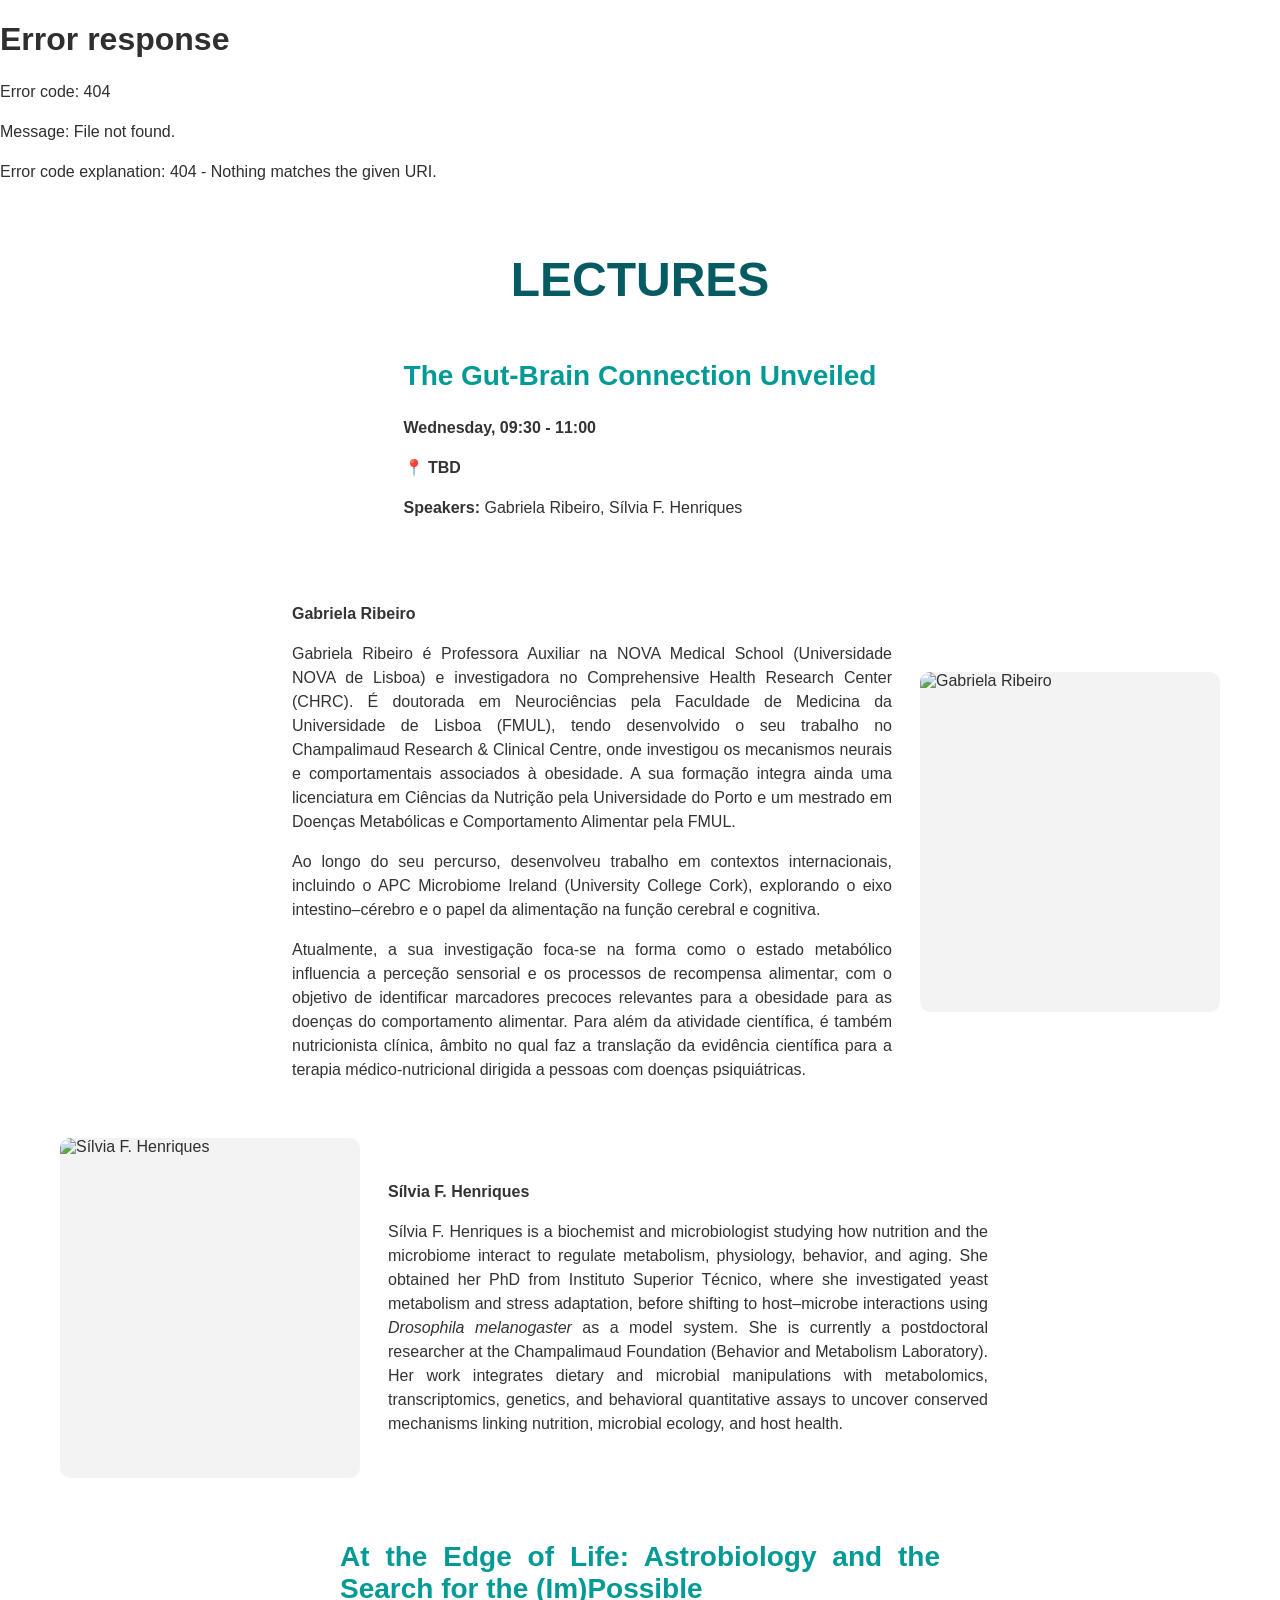
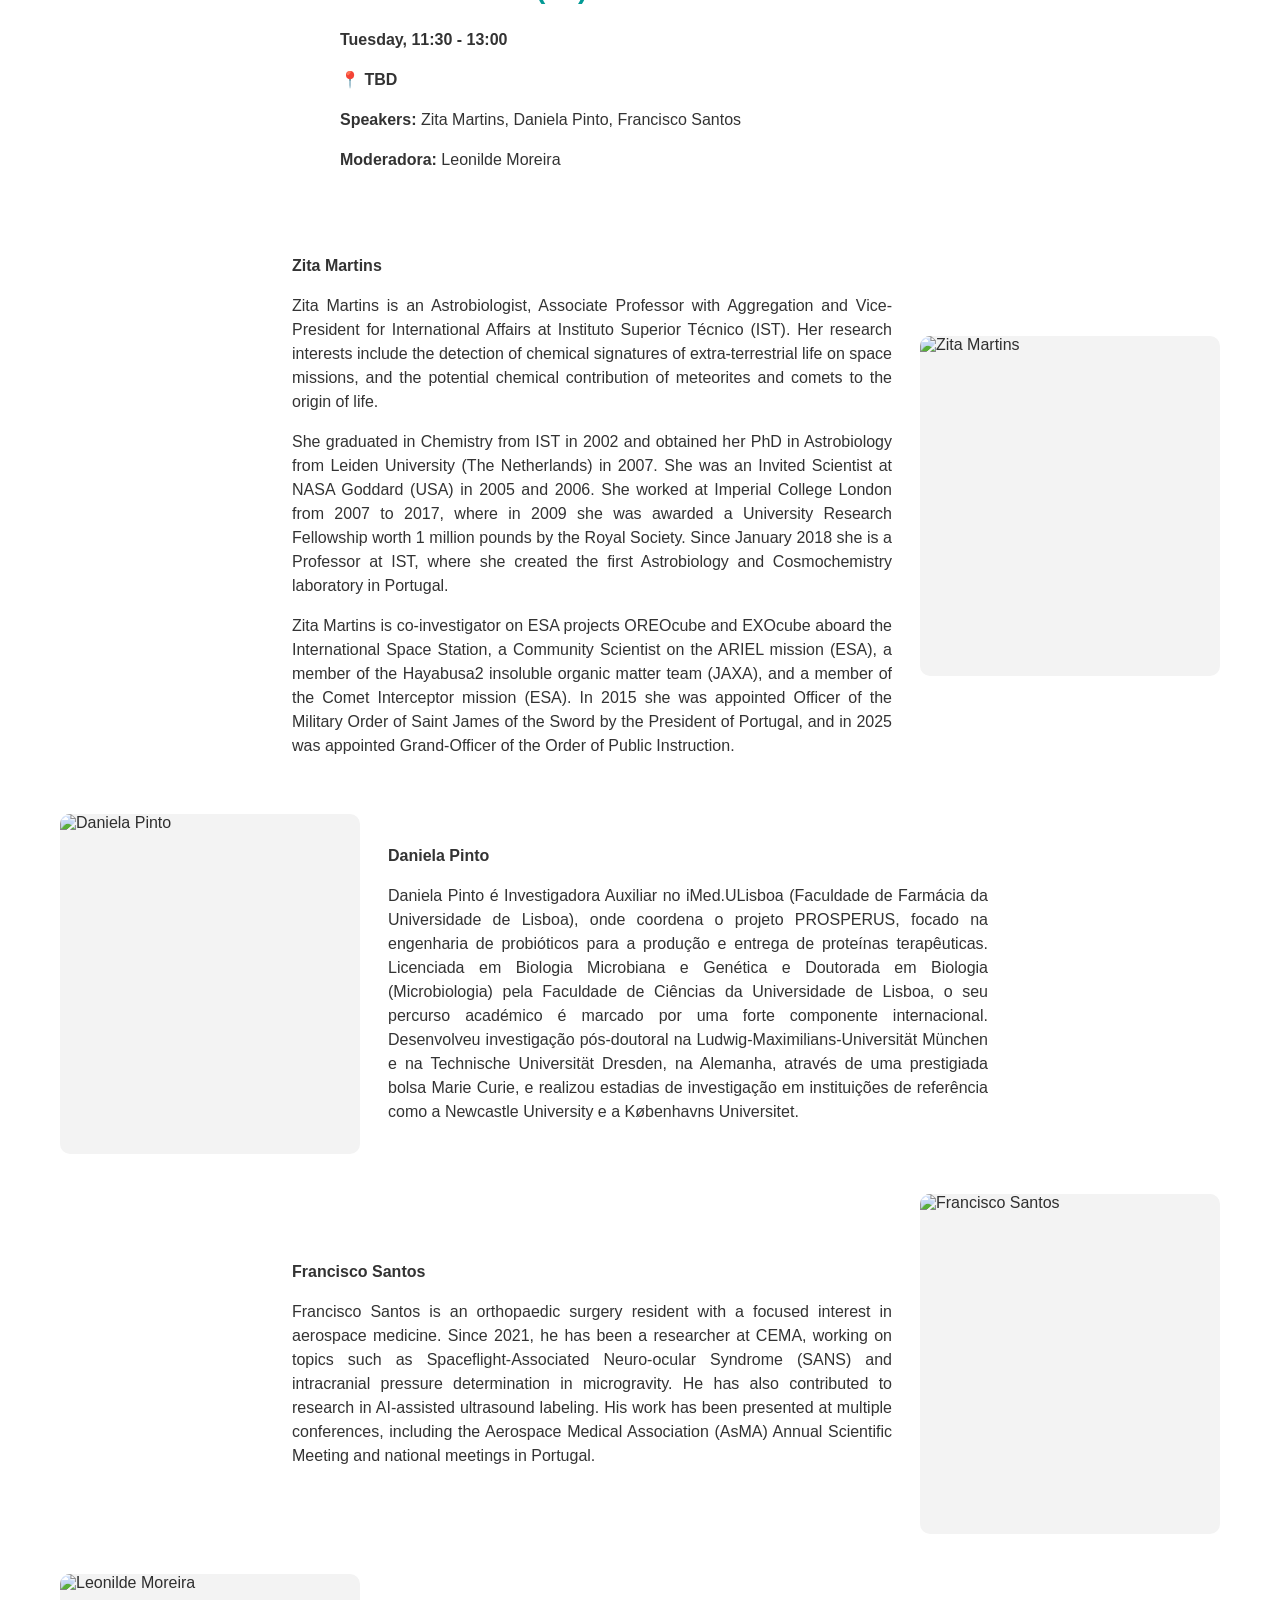
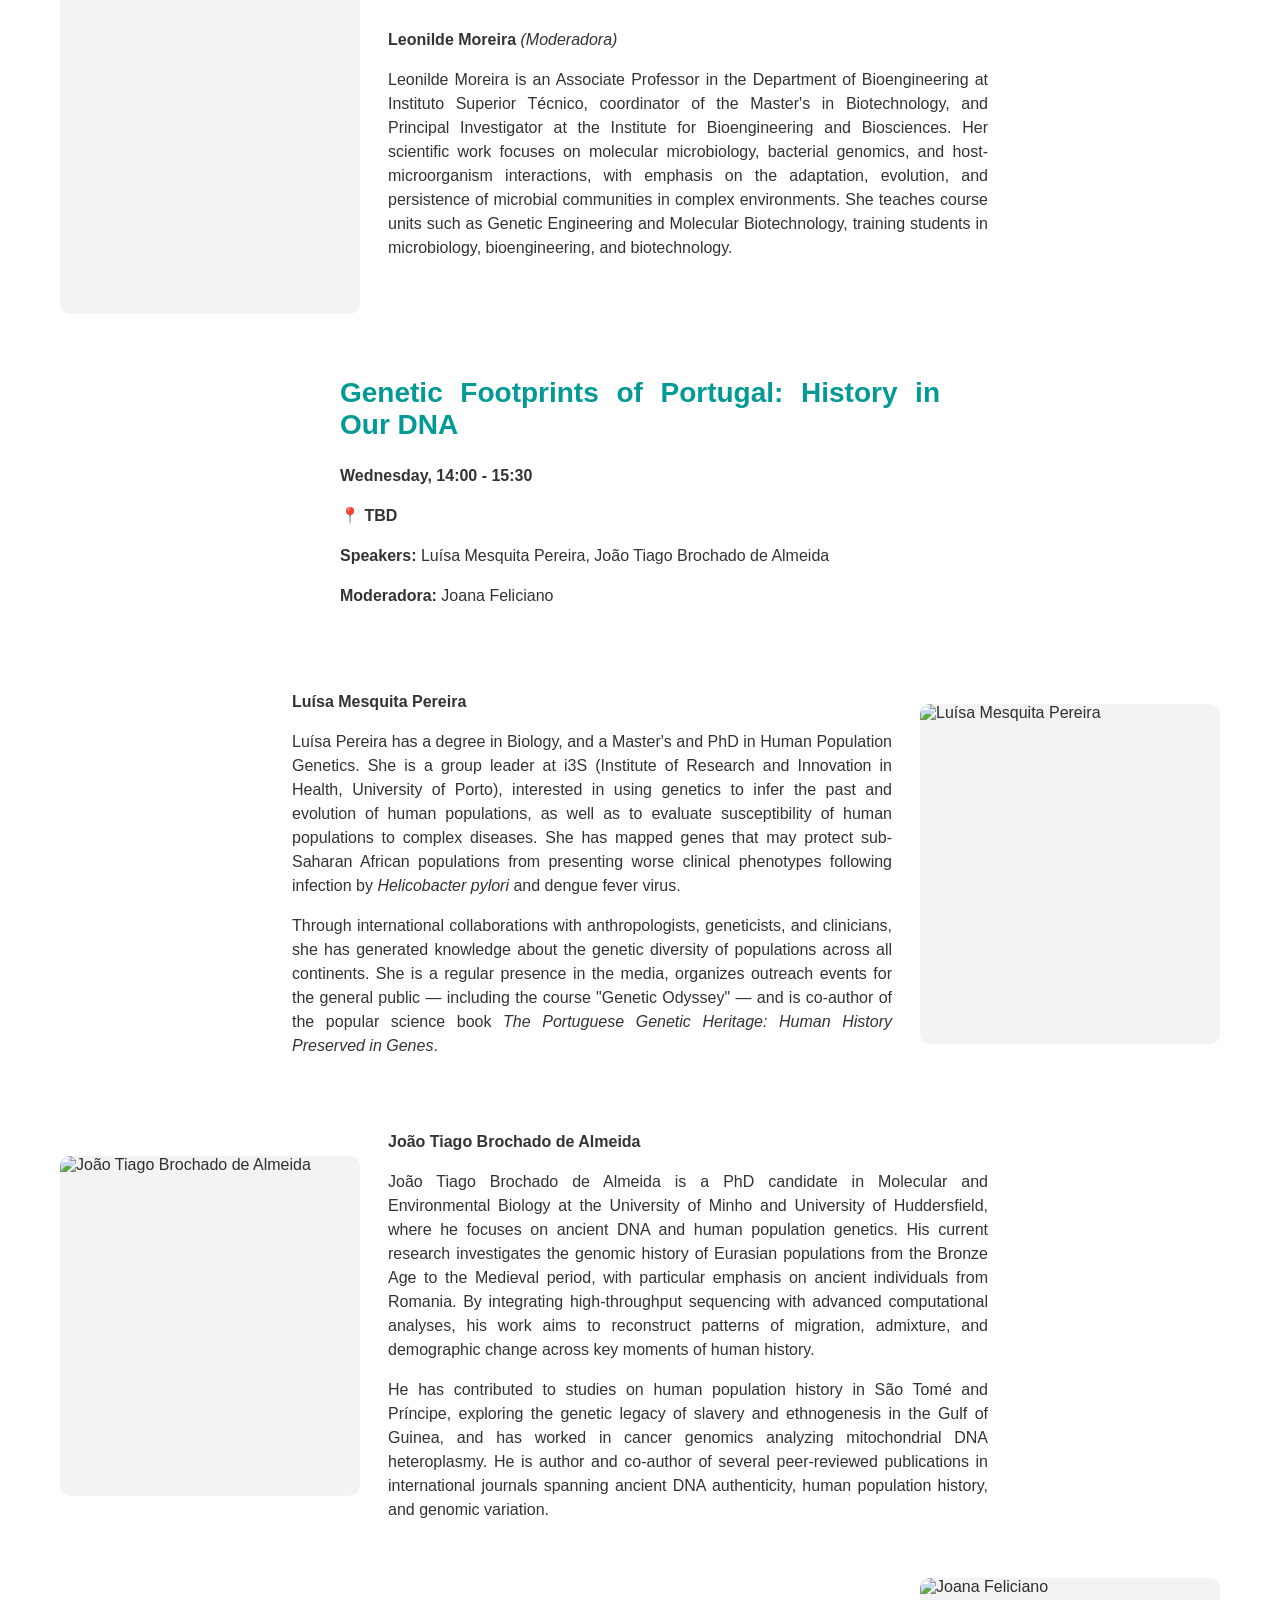
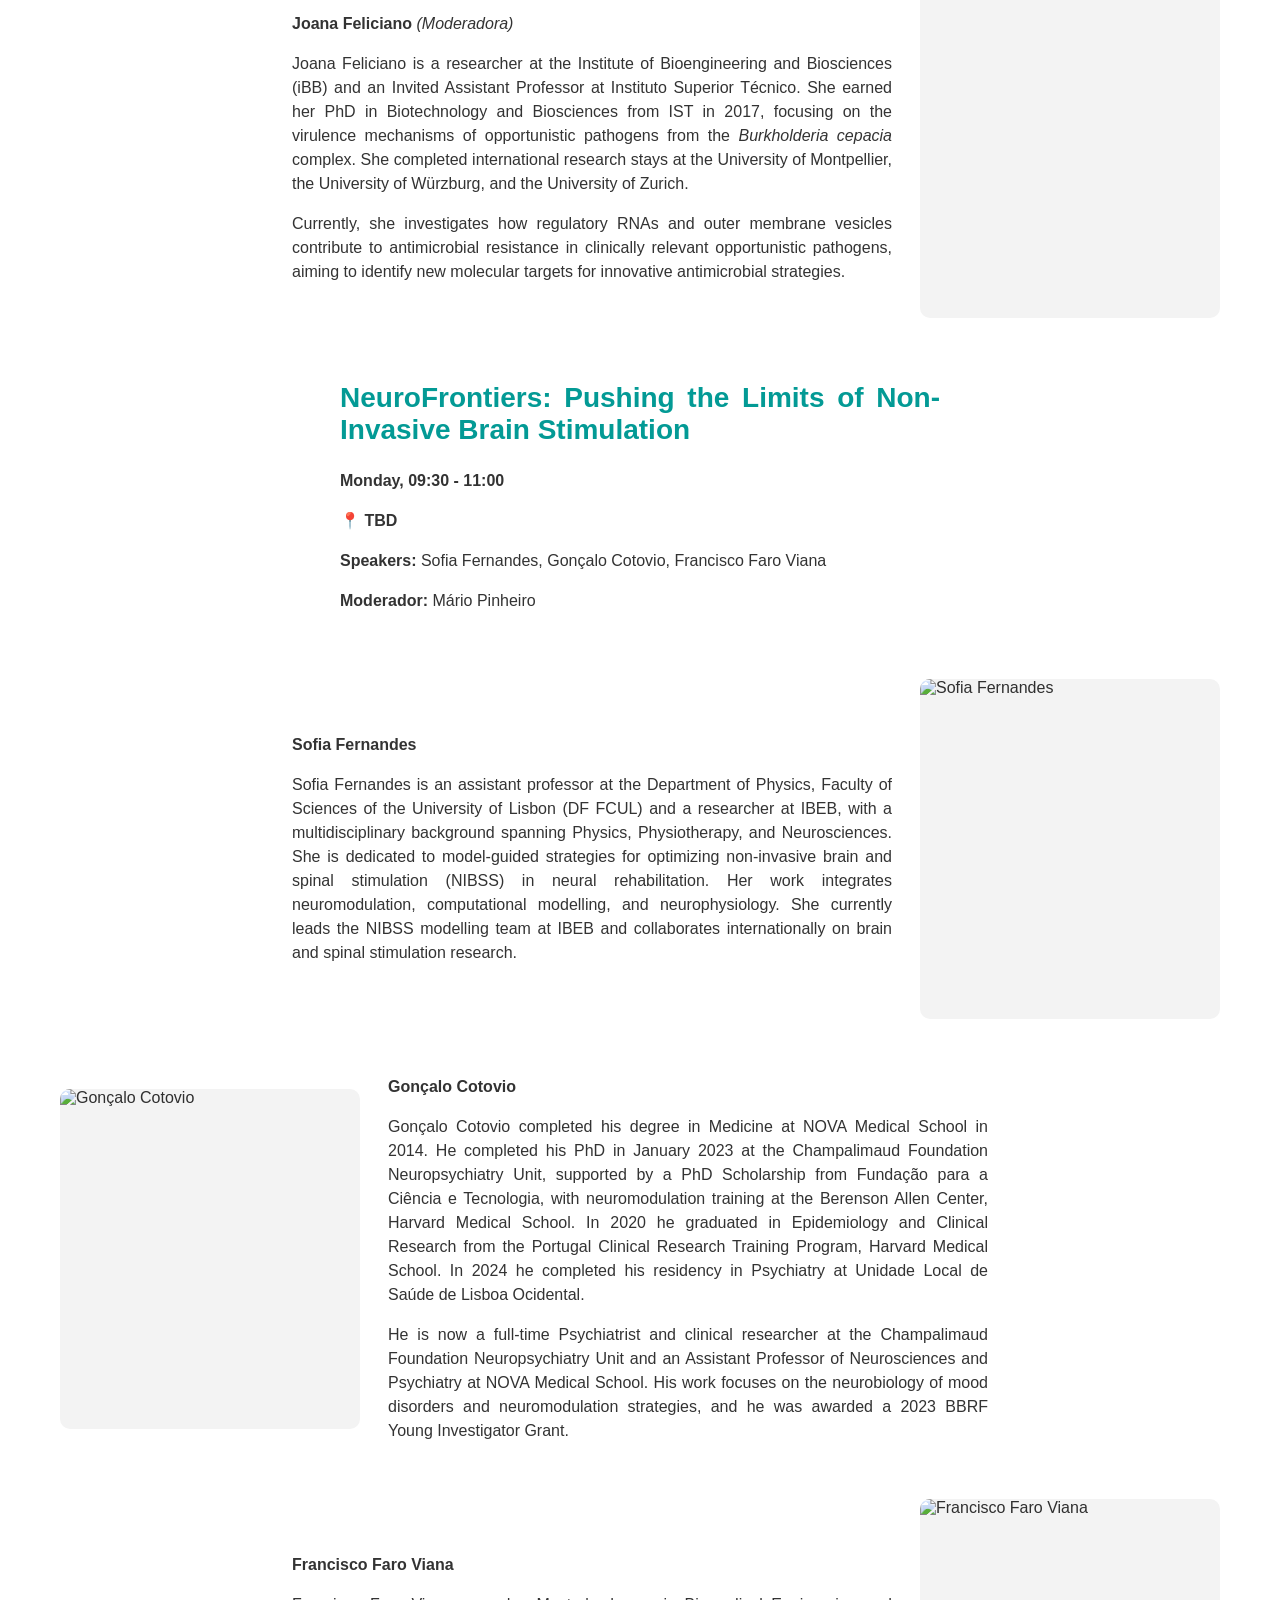
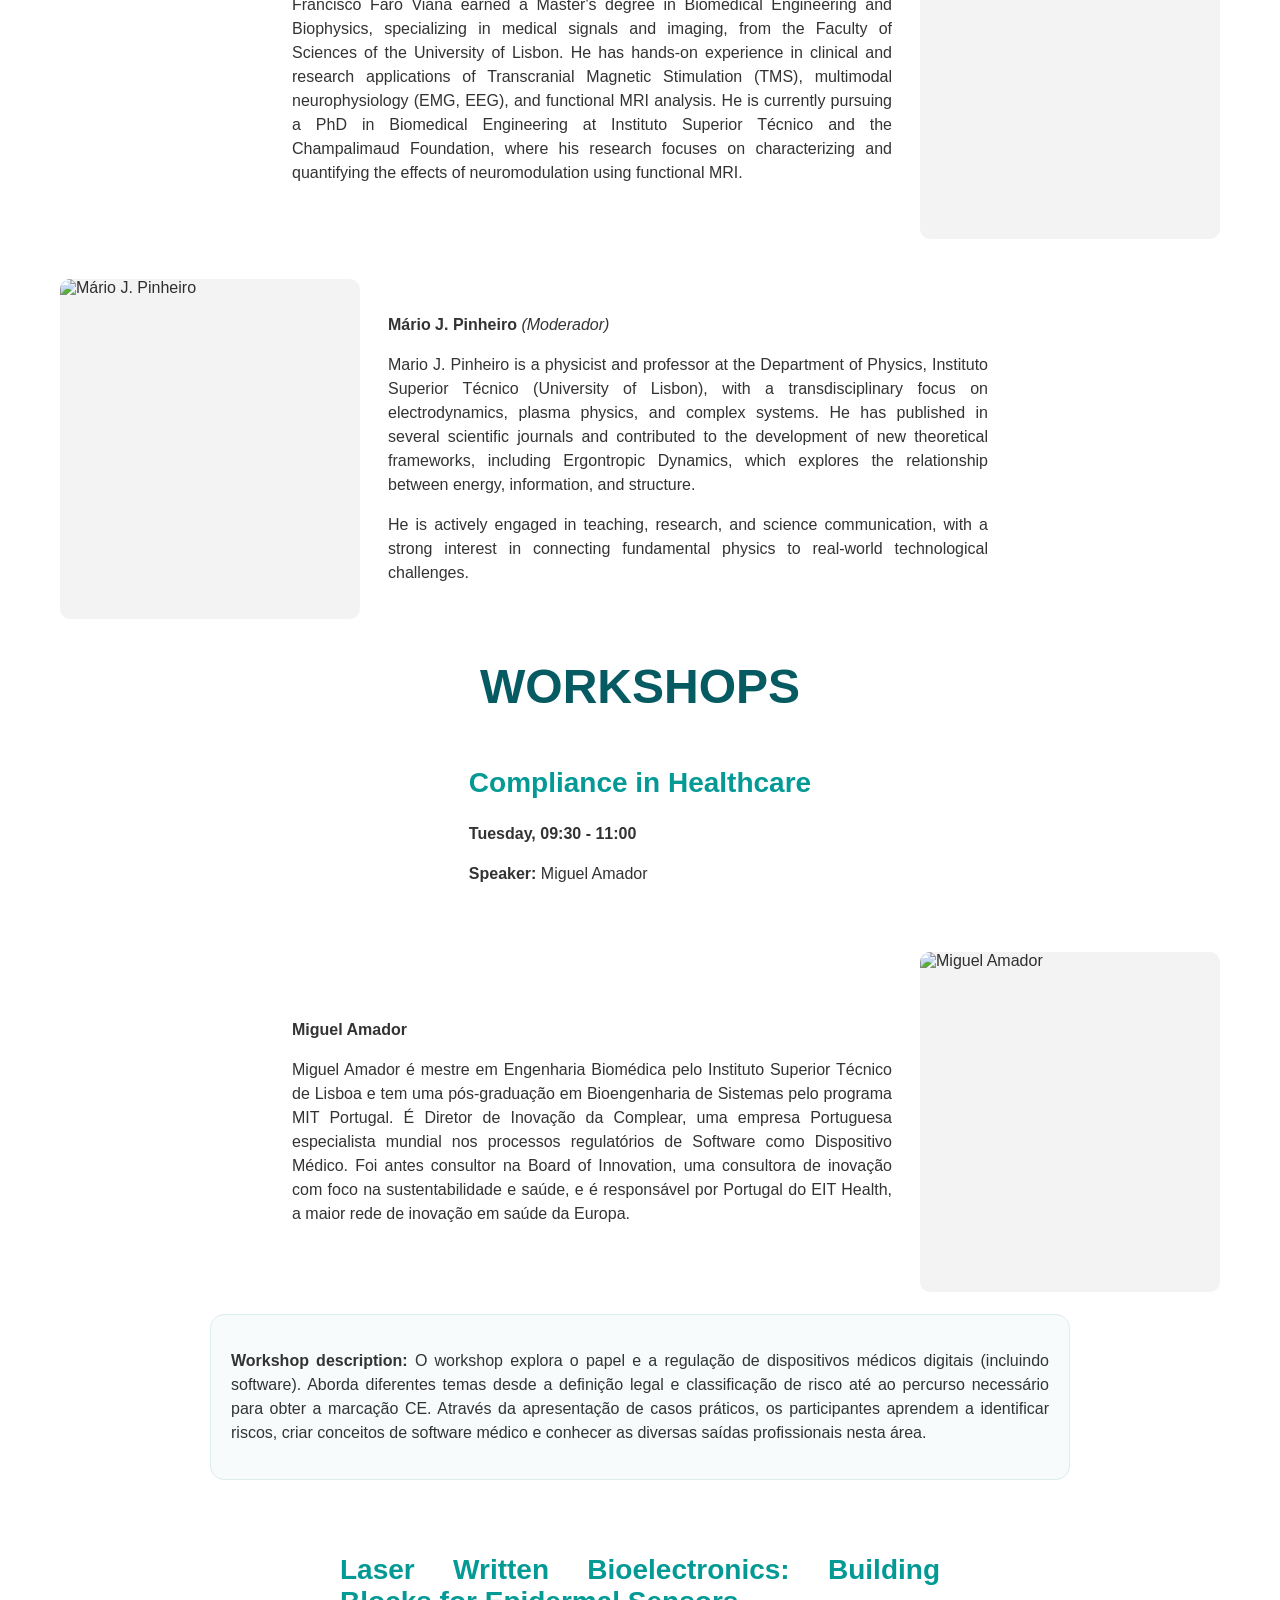
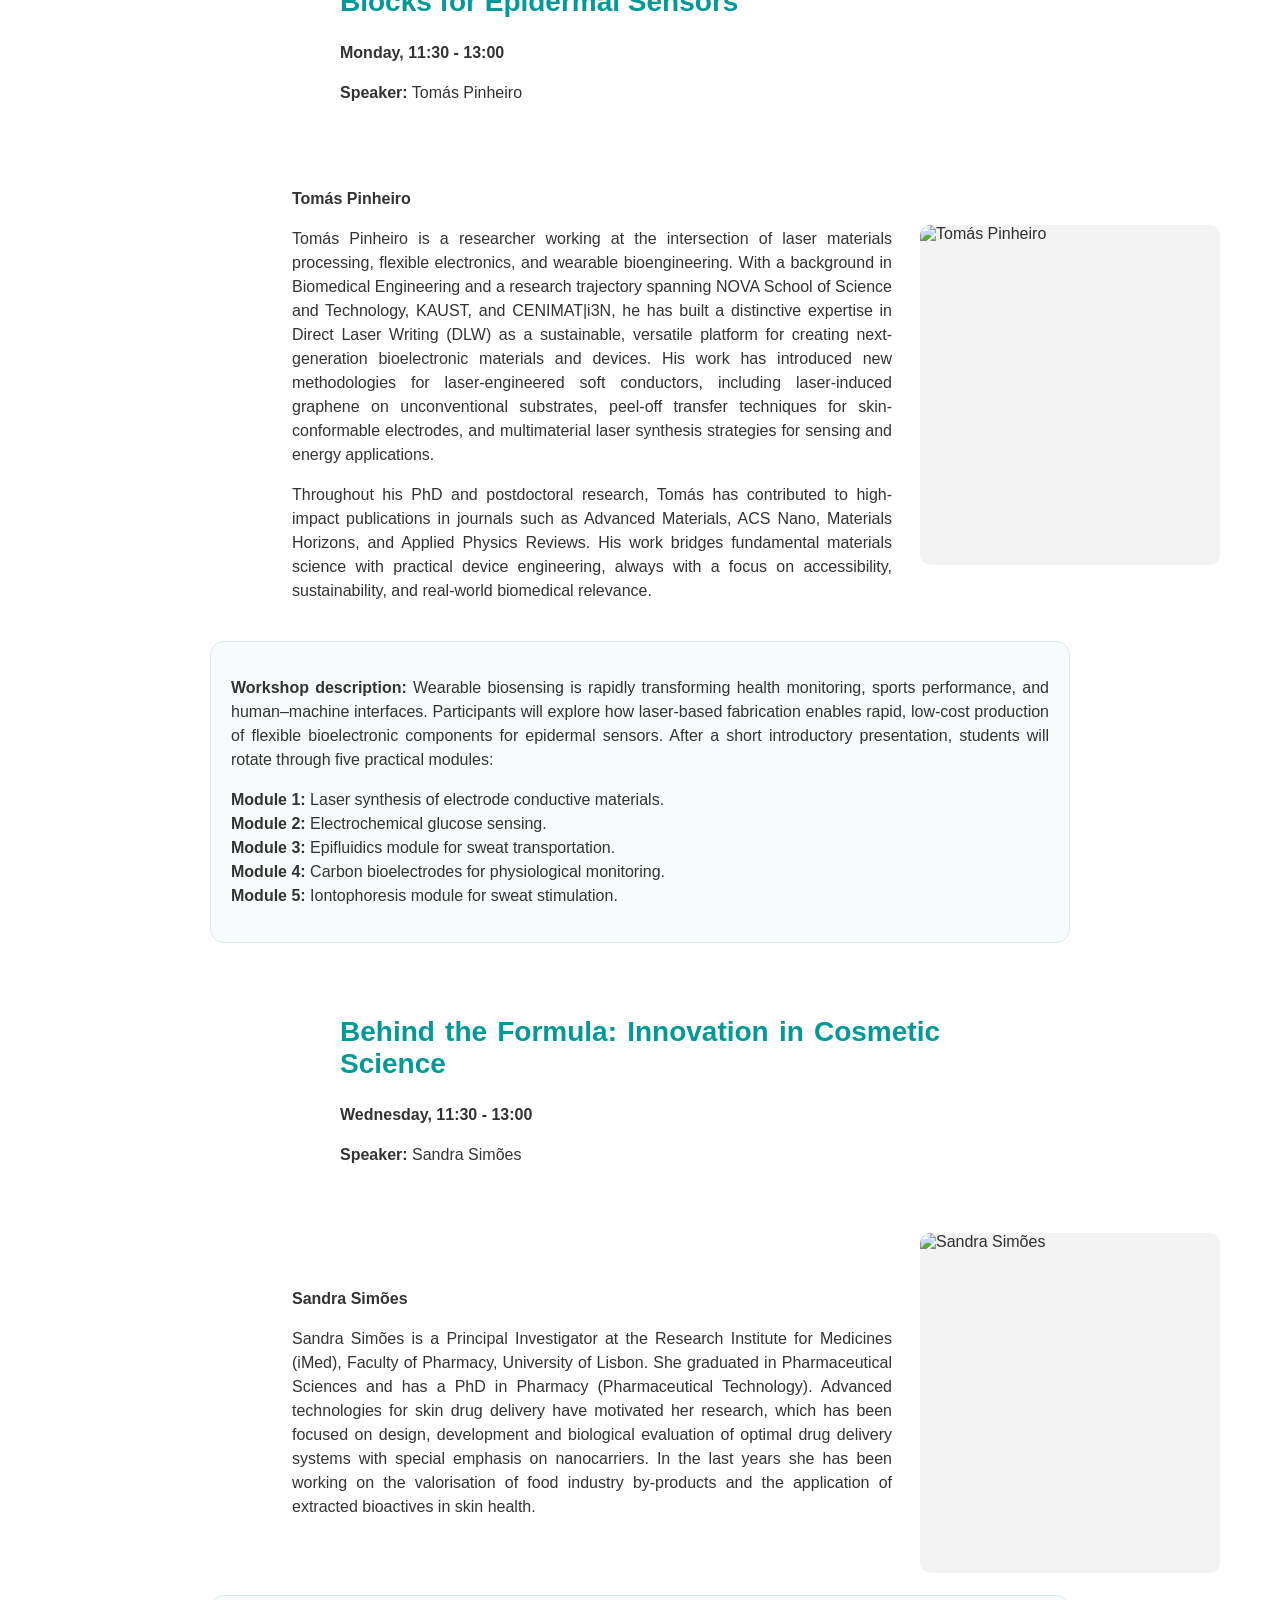
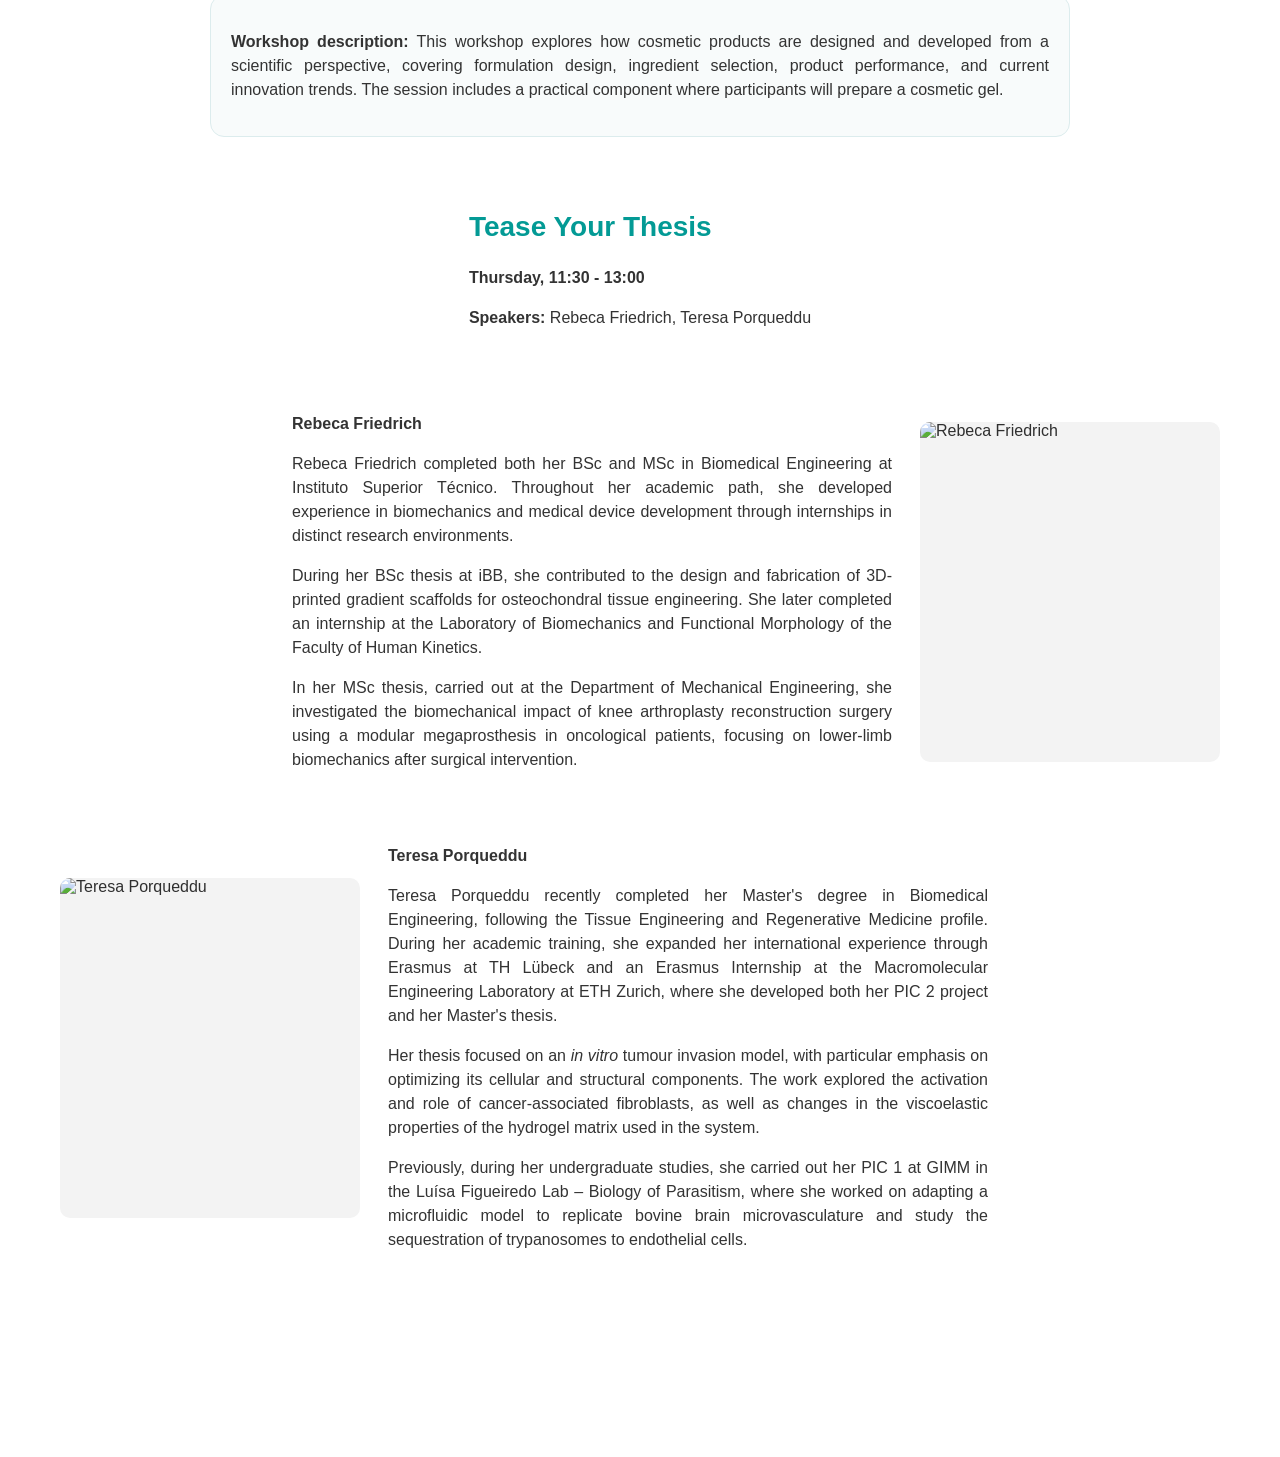
==== activities.html @ 93ce10c8 "Changed schedule download, added back to top button on activities page, fixed outdated titles, fixed" ====
<!DOCTYPE html>
<html lang="pt">
<head>
    <meta charset="UTF-8">
    <meta name="viewport" content="width=device-width, initial-scale=1.0">
    <title>Sessões de Abertura e Encerramento</title>
    <style>
        @import url('https://fonts.googleapis.com/css?family=Jaapokki+Subtract&display=swap');

        *, *::before, *::after {
            box-sizing: border-box;
        }

        body {
            margin: 0;
            font-family: 'Jaapokki Subtract', sans-serif;
            background-color: #ffffff;
            color: #2f2f2f;
        }

        .container {
            width: 100%;
            max-width: 1200px;
            margin: 0 auto;
            padding: 20px;
        }

        h1.main-title {
            text-align: center;
            color: #055B61;
            font-size: 48px;
            margin-bottom: 30px;
        }

        .session-container {
            display: flex;
            justify-content: space-between;
            align-items: center;
            margin-bottom: 50px;
        }

        .session-container img {
            width: 300px;
            height: auto;
            border-radius: 10px;
        }

        .session-content {
            max-width: 600px;
            color: #333;
        }

        h2 {
            color: #039A95;
            font-size: 28px;
        }

        p {
            line-height: 1.5;
        }

        .activity-target-highlight {
            outline: 4px solid #FF9114;
            outline-offset: 6px;
            border-radius: 8px;
            transition: outline-color 0.4s ease;
        }

        /* Speaker cards */
        .speaker-card {
            margin-bottom: 40px;
        }

        .speaker-toggle {
            display: none;
        }

        .speaker-body {
            display: block;
        }

        .speaker-desktop-layout {
            display: flex;
            align-items: center;
            gap: 28px;
            text-align: justify;
        }

        .speaker-desktop-layout.reverse {
            flex-direction: row-reverse;
        }

        .speaker-image-wrapper {
            width: 300px;
            flex: 0 0 300px;
            border-radius: 10px;
            overflow: hidden;
            background-color: #f3f3f3;
        }

        .speaker-image {
            width: 100%;
            height: 340px;
            display: block;
            object-fit: cover;
            object-position: center top;
        }

        .desktop-only {
            display: block;
        }

        .speaker-mobile-bar,
        .speaker-row-panel {
            display: none;
        }

        .speaker-mobile-icon {
            font-size: 28px;
            line-height: 1;
            color: #055B61;
            font-weight: bold;
            transition: transform 0.25s ease;
        }

        .event-description-card {
            justify-content: center;
            margin-top: -18px;
        }

        .event-description-card .session-content {
            max-width: 860px;
            width: 100%;
            background: #f8fbfb;
            border: 1px solid #dceced;
            border-radius: 14px;
            padding: 18px 20px;
        }

        @media (max-width: 600px) {
            .session-container {
                flex-direction: column !important;
                align-items: stretch;
                gap: 14px;
                text-align: left !important;
                margin-bottom: 28px;
            }

            .session-container img {
                width: 100%;
                max-width: 100%;
                height: auto;
            }

            .session-content {
                max-width: 100%;
            }

            .container {
                padding: 12px;
            }

            h1.main-title {
                font-size: 28px;
                margin-bottom: 22px;
            }

            h2 {
                font-size: 20px;
                margin-bottom: 10px;
            }

            p {
                font-size: 15px;
                line-height: 1.42;
                margin-top: 0.75em;
                margin-bottom: 0.75em;
            }

            .speaker-collection {
                margin-bottom: 22px;
            }

            .speaker-row {
                display: grid;
                grid-template-columns: repeat(2, minmax(0, 1fr));
                gap: 12px;
                align-items: start;
                margin-bottom: 0;
            }

            .speaker-row.single-card {
                grid-template-columns: minmax(0, 1fr);
            }

            .speaker-row.single-card .speaker-card {
                max-width: 240px;
                width: 100%;
                margin-left: auto;
                margin-right: auto;
            }

            .speaker-card {
                margin-bottom: 0;
                border-radius: 14px;
                overflow: hidden;
                background: #ffffff;
                box-shadow: 0 3px 12px rgba(0, 0, 0, 0.08);
                border: 1px solid #ededed;
            }

            .speaker-card.active {
                border-color: #FF9114;
                border-width: 2px;
                box-shadow: 0 5px 16px rgba(255, 145, 20, 0.22);
                border-radius: 14px;
                overflow: hidden;
            }

            /* Chevron arrow below active card pointing to description panel */
            .speaker-card.active .speaker-mobile-bar::after {
                content: '';
                display: block;
                position: absolute;
                bottom: -10px;
                left: 50%;
                transform: translateX(-50%);
                width: 0;
                height: 0;
                border-left: 10px solid transparent;
                border-right: 10px solid transparent;
                border-top: 9px solid #FF9114;
                z-index: 2;
            }

            .speaker-toggle {
                display: block;
                width: 100%;
                padding: 0;
                border: none;
                background: none;
                cursor: pointer;
                text-align: left;
                font: inherit;
                color: inherit;
            }

            .speaker-toggle .speaker-image-wrapper {
                width: 100%;
                flex: none;
                border-radius: 0;
                overflow: hidden;
                aspect-ratio: 4 / 5;
                background: #eef3f3;
            }

            .speaker-toggle .speaker-image {
                width: 100%;
                height: 100%;
                object-fit: cover;
                object-position: center top;
            }

            .speaker-mobile-bar {
                display: flex;
                align-items: center;
                justify-content: space-between;
                gap: 10px;
                min-height: 56px;
                padding: 10px 12px;
                background-color: #f7f7f7;
                border-top: 1px solid #ececec;
                border-bottom: 3px solid #039A95;
                position: relative;
            }

            .speaker-card.active .speaker-mobile-bar {
                border-bottom: 3px solid #FF9114;
            }

            .speaker-mobile-name {
                font-size: 16px;
                line-height: 1.2;
                color: #055B61;
            }

            .speaker-card.active .speaker-mobile-icon {
                transform: rotate(45deg);
            }

            .speaker-body,
            .desktop-only {
                display: none !important;
            }

            .speaker-row-panel {
                display: none;
                margin: 10px 0 18px;
                background: #ffffff;
                border: 2px solid #FF9114;
                border-radius: 14px;
                box-shadow: 0 4px 16px rgba(255, 145, 20, 0.13);
                padding: 16px 16px 14px;
            }

            .speaker-row-panel.is-open {
                display: block;
            }

            .speaker-row-panel .session-content {
                max-width: 100%;
            }

            .speaker-row-panel .session-content p:first-child {
                margin-top: 0;
            }

            .event-description-card {
                margin-top: 0;
                margin-bottom: 24px;
            }

            .event-description-card .session-content {
                max-width: 100%;
                padding: 14px 15px;
                border-radius: 12px;
            }
        }

        #back-to-top {
            position: fixed;
            bottom: 24px;
            left: 50%;
            transform: translateX(-50%);
            background: linear-gradient(90deg, #F59E0B, #EA580C);
            color: #fff;
            border: none;
            border-radius: 50px;
            padding: 10px 22px;
            font-size: 18px;
            cursor: pointer;
            box-shadow: 0 4px 14px rgba(234, 88, 12, 0.35);
            opacity: 0;
            pointer-events: none;
            transition: opacity 0.3s ease, transform 0.3s ease;
            z-index: 999;
        }

        #back-to-top.visible {
            opacity: 1;
            pointer-events: auto;
        }
    </style>
</head>
<body>
    <div id="header-placeholder"></div>
    <main>
    <div class="container">

        <h1 class="main-title">LECTURES</h1>

        <div class="session-container" style="display: flex; justify-content: center; text-align: justify;">
            <div class="session-content">
                <h2>The Gut-Brain Connection Unveiled</h2>
                <p><strong>Wednesday, 09:30 - 11:00</strong></p>
                <p>📍 <strong>TBD</strong></p>
                <p><strong>Speakers:</strong> Gabriela Ribeiro, Sílvia F. Henriques</p>
            </div>
        </div>

        <div class="speaker-card">
            <button class="speaker-toggle" type="button" aria-expanded="false">
                <div class="speaker-image-wrapper">
                    <img src="assets/images/gabriela_ribeiro.jpg" alt="Gabriela Ribeiro" class="speaker-image">
                </div>
                <div class="speaker-mobile-bar">
                    <span class="speaker-mobile-name">Gabriela Ribeiro</span>
                    <span class="speaker-mobile-icon" aria-hidden="true">+</span>
                </div>
            </button>
            <div class="speaker-body">
                <div class="speaker-desktop-layout reverse">
                    <div class="speaker-image-wrapper desktop-only">
                        <img src="assets/images/gabriela_ribeiro.jpg" alt="Gabriela Ribeiro" class="speaker-image">
                    </div>
                    <div class="session-content">
                        <p><strong>Gabriela Ribeiro</strong></p>
                        <p>Gabriela Ribeiro é Professora Auxiliar na NOVA Medical School (Universidade NOVA de Lisboa) e investigadora no Comprehensive Health Research Center (CHRC). É doutorada em Neurociências pela Faculdade de Medicina da Universidade de Lisboa (FMUL), tendo desenvolvido o seu trabalho no Champalimaud Research &amp; Clinical Centre, onde investigou os mecanismos neurais e comportamentais associados à obesidade. A sua formação integra ainda uma licenciatura em Ciências da Nutrição pela Universidade do Porto e um mestrado em Doenças Metabólicas e Comportamento Alimentar pela FMUL.</p>
                        <p>Ao longo do seu percurso, desenvolveu trabalho em contextos internacionais, incluindo o APC Microbiome Ireland (University College Cork), explorando o eixo intestino–cérebro e o papel da alimentação na função cerebral e cognitiva.</p>
                        <p>Atualmente, a sua investigação foca-se na forma como o estado metabólico influencia a perceção sensorial e os processos de recompensa alimentar, com o objetivo de identificar marcadores precoces relevantes para a obesidade para as doenças do comportamento alimentar. Para além da atividade científica, é também nutricionista clínica, âmbito no qual faz a translação da evidência científica para a terapia médico-nutricional dirigida a pessoas com doenças psiquiátricas.</p>
                    </div>
                </div>
            </div>
        </div>

        <div class="speaker-card">
            <button class="speaker-toggle" type="button" aria-expanded="false">
                <div class="speaker-image-wrapper">
                    <img src="assets/images/silvia_henriques.jpg" alt="Sílvia F. Henriques" class="speaker-image">
                </div>
                <div class="speaker-mobile-bar">
                    <span class="speaker-mobile-name">Sílvia F. Henriques</span>
                    <span class="speaker-mobile-icon" aria-hidden="true">+</span>
                </div>
            </button>
            <div class="speaker-body">
                <div class="speaker-desktop-layout">
                    <div class="speaker-image-wrapper desktop-only">
                        <img src="assets/images/silvia_henriques.jpg" alt="Sílvia F. Henriques" class="speaker-image">
                    </div>
                    <div class="session-content">
                        <p><strong>Sílvia F. Henriques</strong></p>
                        <p>Sílvia F. Henriques is a biochemist and microbiologist studying how nutrition and the microbiome interact to regulate metabolism, physiology, behavior, and aging. She obtained her PhD from Instituto Superior Técnico, where she investigated yeast metabolism and stress adaptation, before shifting to host–microbe interactions using <em>Drosophila melanogaster</em> as a model system. She is currently a postdoctoral researcher at the Champalimaud Foundation (Behavior and Metabolism Laboratory). Her work integrates dietary and microbial manipulations with metabolomics, transcriptomics, genetics, and behavioral quantitative assays to uncover conserved mechanisms linking nutrition, microbial ecology, and host health.</p>
                    </div>
                </div>
            </div>
        </div>


        <div class="session-container" style="display: flex; justify-content: center; text-align: justify;">
            <div class="session-content">
                <h2>At the Edge of Life: Astrobiology and the Search for the (Im)Possible</h2>
                <p><strong>Tuesday, 11:30 - 13:00</strong></p>
                <p>📍 <strong>TBD</strong></p>
                <p><strong>Speakers:</strong> Zita Martins, Daniela Pinto, Francisco Santos</p>
                <p><strong>Moderadora:</strong> Leonilde Moreira</p>
            </div>
        </div>

        <div class="speaker-card">
            <button class="speaker-toggle" type="button" aria-expanded="false">
                <div class="speaker-image-wrapper">
                    <img src="assets/images/zita_martins.png" alt="Zita Martins" class="speaker-image">
                </div>
                <div class="speaker-mobile-bar">
                    <span class="speaker-mobile-name">Zita Martins</span>
                    <span class="speaker-mobile-icon" aria-hidden="true">+</span>
                </div>
            </button>
            <div class="speaker-body">
                <div class="speaker-desktop-layout reverse">
                    <div class="speaker-image-wrapper desktop-only">
                        <img src="assets/images/zita_martins.png" alt="Zita Martins" class="speaker-image">
                    </div>
                    <div class="session-content">
                        <p><strong>Zita Martins</strong></p>
                        <p>Zita Martins is an Astrobiologist, Associate Professor with Aggregation and Vice-President for International Affairs at Instituto Superior Técnico (IST). Her research interests include the detection of chemical signatures of extra-terrestrial life on space missions, and the potential chemical contribution of meteorites and comets to the origin of life.</p>
                        <p>She graduated in Chemistry from IST in 2002 and obtained her PhD in Astrobiology from Leiden University (The Netherlands) in 2007. She was an Invited Scientist at NASA Goddard (USA) in 2005 and 2006. She worked at Imperial College London from 2007 to 2017, where in 2009 she was awarded a University Research Fellowship worth 1 million pounds by the Royal Society. Since January 2018 she is a Professor at IST, where she created the first Astrobiology and Cosmochemistry laboratory in Portugal.</p>
                        <p>Zita Martins is co-investigator on ESA projects OREOcube and EXOcube aboard the International Space Station, a Community Scientist on the ARIEL mission (ESA), a member of the Hayabusa2 insoluble organic matter team (JAXA), and a member of the Comet Interceptor mission (ESA). In 2015 she was appointed Officer of the Military Order of Saint James of the Sword by the President of Portugal, and in 2025 was appointed Grand-Officer of the Order of Public Instruction.</p>
                    </div>
                </div>
            </div>
        </div>

        <div class="speaker-card">
            <button class="speaker-toggle" type="button" aria-expanded="false">
                <div class="speaker-image-wrapper">
                    <img src="assets/images/daniela_pinto.jpg" alt="Daniela Pinto" class="speaker-image">
                </div>
                <div class="speaker-mobile-bar">
                    <span class="speaker-mobile-name">Daniela Pinto</span>
                    <span class="speaker-mobile-icon" aria-hidden="true">+</span>
                </div>
            </button>
            <div class="speaker-body">
                <div class="speaker-desktop-layout">
                    <div class="speaker-image-wrapper desktop-only">
                        <img src="assets/images/daniela_pinto.jpg" alt="Daniela Pinto" class="speaker-image">
                    </div>
                    <div class="session-content">
                        <p><strong>Daniela Pinto</strong></p>
                        <p>Daniela Pinto é Investigadora Auxiliar no iMed.ULisboa (Faculdade de Farmácia da Universidade de Lisboa), onde coordena o projeto PROSPERUS, focado na engenharia de probióticos para a produção e entrega de proteínas terapêuticas. Licenciada em Biologia Microbiana e Genética e Doutorada em Biologia (Microbiologia) pela Faculdade de Ciências da Universidade de Lisboa, o seu percurso académico é marcado por uma forte componente internacional. Desenvolveu investigação pós-doutoral na Ludwig-Maximilians-Universität München e na Technische Universität Dresden, na Alemanha, através de uma prestigiada bolsa Marie Curie, e realizou estadias de investigação em instituições de referência como a Newcastle University e a Københavns Universitet.</p>
                    </div>
                </div>
            </div>
        </div>

        <div class="speaker-card">
            <button class="speaker-toggle" type="button" aria-expanded="false">
                <div class="speaker-image-wrapper">
                    <img src="assets/images/francisco_santos.jpg" alt="Francisco Santos" class="speaker-image">
                </div>
                <div class="speaker-mobile-bar">
                    <span class="speaker-mobile-name">Francisco Santos</span>
                    <span class="speaker-mobile-icon" aria-hidden="true">+</span>
                </div>
            </button>
            <div class="speaker-body">
                <div class="speaker-desktop-layout reverse">
                    <div class="speaker-image-wrapper desktop-only">
                        <img src="assets/images/francisco_santos.jpg" alt="Francisco Santos" class="speaker-image">
                    </div>
                    <div class="session-content">
                        <p><strong>Francisco Santos</strong></p>
                        <p>Francisco Santos is an orthopaedic surgery resident with a focused interest in aerospace medicine. Since 2021, he has been a researcher at CEMA, working on topics such as Spaceflight-Associated Neuro-ocular Syndrome (SANS) and intracranial pressure determination in microgravity. He has also contributed to research in AI-assisted ultrasound labeling. His work has been presented at multiple conferences, including the Aerospace Medical Association (AsMA) Annual Scientific Meeting and national meetings in Portugal.</p>
                    </div>
                </div>
            </div>
        </div>

        <div class="speaker-card">
            <button class="speaker-toggle" type="button" aria-expanded="false">
                <div class="speaker-image-wrapper">
                    <img src="assets/images/leonilde_moreira.jpg" alt="Leonilde Moreira" class="speaker-image">
                </div>
                <div class="speaker-mobile-bar">
                    <span class="speaker-mobile-name">Leonilde Moreira</span>
                    <span class="speaker-mobile-icon" aria-hidden="true">+</span>
                </div>
            </button>
            <div class="speaker-body">
                <div class="speaker-desktop-layout">
                    <div class="speaker-image-wrapper desktop-only">
                        <img src="assets/images/leonilde_moreira.jpg" alt="Leonilde Moreira" class="speaker-image">
                    </div>
                    <div class="session-content">
                        <p><strong>Leonilde Moreira</strong> <em>(Moderadora)</em></p>
                        <p>Leonilde Moreira is an Associate Professor in the Department of Bioengineering at Instituto Superior Técnico, coordinator of the Master's in Biotechnology, and Principal Investigator at the Institute for Bioengineering and Biosciences. Her scientific work focuses on molecular microbiology, bacterial genomics, and host-microorganism interactions, with emphasis on the adaptation, evolution, and persistence of microbial communities in complex environments. She teaches course units such as Genetic Engineering and Molecular Biotechnology, training students in microbiology, bioengineering, and biotechnology.</p>
                    </div>
                </div>
            </div>
        </div>

        <div class="session-container" style="display: flex; justify-content: center; text-align: justify;">
            <div class="session-content">
                <h2>Genetic Footprints of Portugal: History in Our DNA</h2>
                <p><strong>Wednesday, 14:00 - 15:30</strong></p>
                <p>📍 <strong>TBD</strong></p>
                <p><strong>Speakers:</strong> Luísa Mesquita Pereira, João Tiago Brochado de Almeida</p>
                <p><strong>Moderadora:</strong> Joana Feliciano</p>
            </div>
        </div>

        <div class="speaker-card">
            <button class="speaker-toggle" type="button" aria-expanded="false">
                <div class="speaker-image-wrapper">
                    <img src="assets/images/luisa_pereira.png" alt="Luísa Mesquita Pereira" class="speaker-image">
                </div>
                <div class="speaker-mobile-bar">
                    <span class="speaker-mobile-name">Luísa Mesquita Pereira</span>
                    <span class="speaker-mobile-icon" aria-hidden="true">+</span>
                </div>
            </button>
            <div class="speaker-body">
                <div class="speaker-desktop-layout reverse">
                    <div class="speaker-image-wrapper desktop-only">
                        <img src="assets/images/luisa_pereira.png" alt="Luísa Mesquita Pereira" class="speaker-image">
                    </div>
                    <div class="session-content">
                        <p><strong>Luísa Mesquita Pereira</strong></p>
                        <p>Luísa Pereira has a degree in Biology, and a Master's and PhD in Human Population Genetics. She is a group leader at i3S (Institute of Research and Innovation in Health, University of Porto), interested in using genetics to infer the past and evolution of human populations, as well as to evaluate susceptibility of human populations to complex diseases. She has mapped genes that may protect sub-Saharan African populations from presenting worse clinical phenotypes following infection by <em>Helicobacter pylori</em> and dengue fever virus.</p>
                        <p>Through international collaborations with anthropologists, geneticists, and clinicians, she has generated knowledge about the genetic diversity of populations across all continents. She is a regular presence in the media, organizes outreach events for the general public — including the course "Genetic Odyssey" — and is co-author of the popular science book <em>The Portuguese Genetic Heritage: Human History Preserved in Genes</em>.</p>
                    </div>
                </div>
            </div>
        </div>

        <div class="speaker-card">
            <button class="speaker-toggle" type="button" aria-expanded="false">
                <div class="speaker-image-wrapper">
                    <img src="assets/images/joao_tiago_almeida.png" alt="João Tiago Brochado de Almeida" class="speaker-image">
                </div>
                <div class="speaker-mobile-bar">
                    <span class="speaker-mobile-name">João Tiago Brochado de Almeida</span>
                    <span class="speaker-mobile-icon" aria-hidden="true">+</span>
                </div>
            </button>
            <div class="speaker-body">
                <div class="speaker-desktop-layout">
                    <div class="speaker-image-wrapper desktop-only">
                        <img src="assets/images/joao_tiago_almeida.png" alt="João Tiago Brochado de Almeida" class="speaker-image">
                    </div>
                    <div class="session-content">
                        <p><strong>João Tiago Brochado de Almeida</strong></p>
                        <p>João Tiago Brochado de Almeida is a PhD candidate in Molecular and Environmental Biology at the University of Minho and University of Huddersfield, where he focuses on ancient DNA and human population genetics. His current research investigates the genomic history of Eurasian populations from the Bronze Age to the Medieval period, with particular emphasis on ancient individuals from Romania. By integrating high-throughput sequencing with advanced computational analyses, his work aims to reconstruct patterns of migration, admixture, and demographic change across key moments of human history.</p>
                        <p>He has contributed to studies on human population history in São Tomé and Príncipe, exploring the genetic legacy of slavery and ethnogenesis in the Gulf of Guinea, and has worked in cancer genomics analyzing mitochondrial DNA heteroplasmy. He is author and co-author of several peer-reviewed publications in international journals spanning ancient DNA authenticity, human population history, and genomic variation.</p>
                    </div>
                </div>
            </div>
        </div>

        <div class="speaker-card">
            <button class="speaker-toggle" type="button" aria-expanded="false">
                <div class="speaker-image-wrapper">
                    <img src="assets/images/joana_feliciano.jpg" alt="Joana Feliciano" class="speaker-image">
                </div>
                <div class="speaker-mobile-bar">
                    <span class="speaker-mobile-name">Joana Feliciano</span>
                    <span class="speaker-mobile-icon" aria-hidden="true">+</span>
                </div>
            </button>
            <div class="speaker-body">
                <div class="speaker-desktop-layout reverse">
                    <div class="speaker-image-wrapper desktop-only">
                        <img src="assets/images/joana_feliciano.jpg" alt="Joana Feliciano" class="speaker-image">
                    </div>
                    <div class="session-content">
                        <p><strong>Joana Feliciano</strong> <em>(Moderadora)</em></p>
                        <p>Joana Feliciano is a researcher at the Institute of Bioengineering and Biosciences (iBB) and an Invited Assistant Professor at Instituto Superior Técnico. She earned her PhD in Biotechnology and Biosciences from IST in 2017, focusing on the virulence mechanisms of opportunistic pathogens from the <em>Burkholderia cepacia</em> complex. She completed international research stays at the University of Montpellier, the University of Würzburg, and the University of Zurich.</p>
                        <p>Currently, she investigates how regulatory RNAs and outer membrane vesicles contribute to antimicrobial resistance in clinically relevant opportunistic pathogens, aiming to identify new molecular targets for innovative antimicrobial strategies.</p>
                    </div>
                </div>
            </div>
        </div>

        <div class="session-container" style="display: flex; justify-content: center; text-align: justify;">
            <div class="session-content">
                <h2>NeuroFrontiers: Pushing the Limits of Non-Invasive Brain Stimulation</h2>
                <p><strong>Monday, 09:30 - 11:00</strong></p>
                <p>📍 <strong>TBD</strong></p>
                <p><strong>Speakers:</strong> Sofia Fernandes, Gonçalo Cotovio, Francisco Faro Viana</p>
                <p><strong>Moderador:</strong> Mário Pinheiro</p>
            </div>
        </div>

        <div class="speaker-card">
            <button class="speaker-toggle" type="button" aria-expanded="false">
                <div class="speaker-image-wrapper">
                    <img src="assets/images/sofia_fernandes.png" alt="Sofia Fernandes" class="speaker-image">
                </div>
                <div class="speaker-mobile-bar">
                    <span class="speaker-mobile-name">Sofia Fernandes</span>
                    <span class="speaker-mobile-icon" aria-hidden="true">+</span>
                </div>
            </button>
            <div class="speaker-body">
                <div class="speaker-desktop-layout reverse">
                    <div class="speaker-image-wrapper desktop-only">
                        <img src="assets/images/sofia_fernandes.png" alt="Sofia Fernandes" class="speaker-image">
                    </div>
                    <div class="session-content">
                        <p><strong>Sofia Fernandes</strong></p>
                        <p>Sofia Fernandes is an assistant professor at the Department of Physics, Faculty of Sciences of the University of Lisbon (DF FCUL) and a researcher at IBEB, with a multidisciplinary background spanning Physics, Physiotherapy, and Neurosciences. She is dedicated to model-guided strategies for optimizing non-invasive brain and spinal stimulation (NIBSS) in neural rehabilitation. Her work integrates neuromodulation, computational modelling, and neurophysiology. She currently leads the NIBSS modelling team at IBEB and collaborates internationally on brain and spinal stimulation research.</p>
                    </div>
                </div>
            </div>
        </div>

        <div class="speaker-card">
            <button class="speaker-toggle" type="button" aria-expanded="false">
                <div class="speaker-image-wrapper">
                    <img src="assets/images/goncalo_cotovio.png" alt="Gonçalo Cotovio" class="speaker-image">
                </div>
                <div class="speaker-mobile-bar">
                    <span class="speaker-mobile-name">Gonçalo Cotovio</span>
                    <span class="speaker-mobile-icon" aria-hidden="true">+</span>
                </div>
            </button>
            <div class="speaker-body">
                <div class="speaker-desktop-layout">
                    <div class="speaker-image-wrapper desktop-only">
                        <img src="assets/images/goncalo_cotovio.png" alt="Gonçalo Cotovio" class="speaker-image">
                    </div>
                    <div class="session-content">
                        <p><strong>Gonçalo Cotovio</strong></p>
                        <p>Gonçalo Cotovio completed his degree in Medicine at NOVA Medical School in 2014. He completed his PhD in January 2023 at the Champalimaud Foundation Neuropsychiatry Unit, supported by a PhD Scholarship from Fundação para a Ciência e Tecnologia, with neuromodulation training at the Berenson Allen Center, Harvard Medical School. In 2020 he graduated in Epidemiology and Clinical Research from the Portugal Clinical Research Training Program, Harvard Medical School. In 2024 he completed his residency in Psychiatry at Unidade Local de Saúde de Lisboa Ocidental.</p>
                        <p>He is now a full-time Psychiatrist and clinical researcher at the Champalimaud Foundation Neuropsychiatry Unit and an Assistant Professor of Neurosciences and Psychiatry at NOVA Medical School. His work focuses on the neurobiology of mood disorders and neuromodulation strategies, and he was awarded a 2023 BBRF Young Investigator Grant.</p>
                    </div>
                </div>
            </div>
        </div>

        <div class="speaker-card">
            <button class="speaker-toggle" type="button" aria-expanded="false">
                <div class="speaker-image-wrapper">
                    <img src="assets/images/francisco_faro_viana.png" alt="Francisco Faro Viana" class="speaker-image">
                </div>
                <div class="speaker-mobile-bar">
                    <span class="speaker-mobile-name">Francisco Faro Viana</span>
                    <span class="speaker-mobile-icon" aria-hidden="true">+</span>
                </div>
            </button>
            <div class="speaker-body">
                <div class="speaker-desktop-layout reverse">
                    <div class="speaker-image-wrapper desktop-only">
                        <img src="assets/images/francisco_faro_viana.png" alt="Francisco Faro Viana" class="speaker-image">
                    </div>
                    <div class="session-content">
                        <p><strong>Francisco Faro Viana</strong></p>
                        <p>Francisco Faro Viana earned a Master's degree in Biomedical Engineering and Biophysics, specializing in medical signals and imaging, from the Faculty of Sciences of the University of Lisbon. He has hands-on experience in clinical and research applications of Transcranial Magnetic Stimulation (TMS), multimodal neurophysiology (EMG, EEG), and functional MRI analysis. He is currently pursuing a PhD in Biomedical Engineering at Instituto Superior Técnico and the Champalimaud Foundation, where his research focuses on characterizing and quantifying the effects of neuromodulation using functional MRI.</p>
                    </div>
                </div>
            </div>
        </div>

        <div class="speaker-card">
            <button class="speaker-toggle" type="button" aria-expanded="false">
                <div class="speaker-image-wrapper">
                    <img src="assets/images/mario_pinheiro.png" alt="Mário J. Pinheiro" class="speaker-image">
                </div>
                <div class="speaker-mobile-bar">
                    <span class="speaker-mobile-name">Mário J. Pinheiro</span>
                    <span class="speaker-mobile-icon" aria-hidden="true">+</span>
                </div>
            </button>
            <div class="speaker-body">
                <div class="speaker-desktop-layout">
                    <div class="speaker-image-wrapper desktop-only">
                        <img src="assets/images/mario_pinheiro.png" alt="Mário J. Pinheiro" class="speaker-image">
                    </div>
                    <div class="session-content">
                        <p><strong>Mário J. Pinheiro</strong> <em>(Moderador)</em></p>
                        <p>Mario J. Pinheiro is a physicist and professor at the Department of Physics, Instituto Superior Técnico (University of Lisbon), with a transdisciplinary focus on electrodynamics, plasma physics, and complex systems. He has published in several scientific journals and contributed to the development of new theoretical frameworks, including Ergontropic Dynamics, which explores the relationship between energy, information, and structure.</p>
                        <p>He is actively engaged in teaching, research, and science communication, with a strong interest in connecting fundamental physics to real-world technological challenges.</p>
                    </div>
                </div>
            </div>
        </div>

        <h1 class="main-title">WORKSHOPS</h1>

        <div class="session-container" style="display: flex; justify-content: center; text-align: justify;">
            <div class="session-content">
                <h2>Compliance in Healthcare</h2>
                <p><strong>Tuesday, 09:30 - 11:00</strong></p>
                <p><strong>Speaker:</strong> Miguel Amador</p>
            </div>
        </div>

        <div class="speaker-card">
            <button class="speaker-toggle" type="button" aria-expanded="false">
                <div class="speaker-image-wrapper">
                    <img src="assets/images/MiguelAmador.png" alt="Miguel Amador" class="speaker-image">
                </div>
                <div class="speaker-mobile-bar">
                    <span class="speaker-mobile-name">Miguel Amador</span>
                    <span class="speaker-mobile-icon" aria-hidden="true">+</span>
                </div>
            </button>
            <div class="speaker-body">
                <div class="speaker-desktop-layout reverse">
                    <div class="speaker-image-wrapper desktop-only">
                        <img src="assets/images/MiguelAmador.png" alt="Miguel Amador" class="speaker-image">
                    </div>
                    <div class="session-content">
                        <p><strong>Miguel Amador</strong></p>
                        <p>Miguel Amador é mestre em Engenharia Biomédica pelo Instituto Superior Técnico de Lisboa e tem uma pós-graduação em Bioengenharia de Sistemas pelo programa MIT Portugal. É Diretor de Inovação da Complear, uma empresa Portuguesa especialista mundial nos processos regulatórios de Software como Dispositivo Médico. Foi antes consultor na Board of Innovation, uma consultora de inovação com foco na sustentabilidade e saúde, e é responsável por Portugal do EIT Health, a maior rede de inovação em saúde da Europa.</p>
                    </div>
                </div>
            </div>
        </div>


        <div class="session-container event-description-card" style="display: flex; justify-content: center; text-align: justify;">
            <div class="session-content">
                <p><strong>Workshop description:</strong> O workshop explora o papel e a regulação de dispositivos médicos digitais (incluindo software). Aborda diferentes temas desde a definição legal e classificação de risco até ao percurso necessário para obter a marcação CE. Através da apresentação de casos práticos, os participantes aprendem a identificar riscos, criar conceitos de software médico e conhecer as diversas saídas profissionais nesta área.</p>
            </div>
        </div>

        <div class="session-container" style="display: flex; justify-content: center; text-align: justify;">
            <div class="session-content">
                <h2>Laser Written Bioelectronics: Building Blocks for Epidermal Sensors</h2>
                <p><strong>Monday, 11:30 - 13:00</strong></p>
                <p><strong>Speaker:</strong> Tomás Pinheiro</p>
            </div>
        </div>

        <div class="speaker-card">
            <button class="speaker-toggle" type="button" aria-expanded="false">
                <div class="speaker-image-wrapper">
                    <img src="assets/images/TomasPinheiro.jpg" alt="Tomás Pinheiro" class="speaker-image">
                </div>
                <div class="speaker-mobile-bar">
                    <span class="speaker-mobile-name">Tomás Pinheiro</span>
                    <span class="speaker-mobile-icon" aria-hidden="true">+</span>
                </div>
            </button>
            <div class="speaker-body">
                <div class="speaker-desktop-layout reverse">
                    <div class="speaker-image-wrapper desktop-only">
                        <img src="assets/images/TomasPinheiro.jpg" alt="Tomás Pinheiro" class="speaker-image">
                    </div>
                    <div class="session-content">
                        <p><strong>Tomás Pinheiro</strong></p>
                        <p>Tomás Pinheiro is a researcher working at the intersection of laser materials processing, flexible electronics, and wearable bioengineering. With a background in Biomedical Engineering and a research trajectory spanning NOVA School of Science and Technology, KAUST, and CENIMAT|i3N, he has built a distinctive expertise in Direct Laser Writing (DLW) as a sustainable, versatile platform for creating next-generation bioelectronic materials and devices. His work has introduced new methodologies for laser-engineered soft conductors, including laser-induced graphene on unconventional substrates, peel-off transfer techniques for skin-conformable electrodes, and multimaterial laser synthesis strategies for sensing and energy applications.</p>
                        <p>Throughout his PhD and postdoctoral research, Tomás has contributed to high-impact publications in journals such as Advanced Materials, ACS Nano, Materials Horizons, and Applied Physics Reviews. His work bridges fundamental materials science with practical device engineering, always with a focus on accessibility, sustainability, and real-world biomedical relevance.</p>
                    </div>
                </div>
            </div>
        </div>

        <div class="session-container event-description-card" style="text-align: justify;">
            <div class="session-content">
                <p><strong>Workshop description:</strong> Wearable biosensing is rapidly transforming health monitoring, sports performance, and human–machine interfaces. Participants will explore how laser-based fabrication enables rapid, low-cost production of flexible bioelectronic components for epidermal sensors. After a short introductory presentation, students will rotate through five practical modules:</p>
                <p><strong>Module 1:</strong> Laser synthesis of electrode conductive materials.<br>
                <strong>Module 2:</strong> Electrochemical glucose sensing.<br>
                <strong>Module 3:</strong> Epifluidics module for sweat transportation.<br>
                <strong>Module 4:</strong> Carbon bioelectrodes for physiological monitoring.<br>
                <strong>Module 5:</strong> Iontophoresis module for sweat stimulation.</p>
            </div>
        </div>

        <div class="session-container" style="display: flex; justify-content: center; text-align: justify;">
            <div class="session-content">
                <h2>Behind the Formula: Innovation in Cosmetic Science</h2>
                <p><strong>Wednesday, 11:30 - 13:00</strong></p>
                <p><strong>Speaker:</strong> Sandra Simões</p>
            </div>
        </div>

        <div class="speaker-card">
            <button class="speaker-toggle" type="button" aria-expanded="false">
                <div class="speaker-image-wrapper">
                    <img src="assets/images/SandraSimoes.jpg" alt="Sandra Simões" class="speaker-image">
                </div>
                <div class="speaker-mobile-bar">
                    <span class="speaker-mobile-name">Sandra Simões</span>
                    <span class="speaker-mobile-icon" aria-hidden="true">+</span>
                </div>
            </button>
            <div class="speaker-body">
                <div class="speaker-desktop-layout reverse">
                    <div class="speaker-image-wrapper desktop-only">
                        <img src="assets/images/SandraSimoes.jpg" alt="Sandra Simões" class="speaker-image">
                    </div>
                    <div class="session-content">
                        <p><strong>Sandra Simões</strong></p>
                        <p>Sandra Simões is a Principal Investigator at the Research Institute for Medicines (iMed), Faculty of Pharmacy, University of Lisbon. She graduated in Pharmaceutical Sciences and has a PhD in Pharmacy (Pharmaceutical Technology). Advanced technologies for skin drug delivery have motivated her research, which has been focused on design, development and biological evaluation of optimal drug delivery systems with special emphasis on nanocarriers. In the last years she has been working on the valorisation of food industry by-products and the application of extracted bioactives in skin health.</p>
                    </div>
                </div>
            </div>
        </div>

        <div class="session-container event-description-card" style="display: flex; justify-content: center; text-align: justify;">
            <div class="session-content">
                <p><strong>Workshop description:</strong> This workshop explores how cosmetic products are designed and developed from a scientific perspective, covering formulation design, ingredient selection, product performance, and current innovation trends. The session includes a practical component where participants will prepare a cosmetic gel.</p>
            </div>
        </div>


        <div class="session-container" style="display: flex; justify-content: center; text-align: justify;">
            <div class="session-content">
                <h2>Tease Your Thesis</h2>
                <p><strong>Thursday, 11:30 - 13:00</strong></p>
                <p><strong>Speakers:</strong> Rebeca Friedrich, Teresa Porqueddu</p>
            </div>
        </div>

        <div class="speaker-card">
            <button class="speaker-toggle" type="button" aria-expanded="false">
                <div class="speaker-image-wrapper">
                    <img src="assets/images/rebeca_friedrich.png" alt="Rebeca Friedrich" class="speaker-image">
                </div>
                <div class="speaker-mobile-bar">
                    <span class="speaker-mobile-name">Rebeca Friedrich</span>
                    <span class="speaker-mobile-icon" aria-hidden="true">+</span>
                </div>
            </button>
            <div class="speaker-body">
                <div class="speaker-desktop-layout reverse">
                    <div class="speaker-image-wrapper desktop-only">
                        <img src="assets/images/rebeca_friedrich.png" alt="Rebeca Friedrich" class="speaker-image">
                    </div>
                    <div class="session-content">
                        <p><strong>Rebeca Friedrich</strong></p>
                        <p>Rebeca Friedrich completed both her BSc and MSc in Biomedical Engineering at Instituto Superior Técnico. Throughout her academic path, she developed experience in biomechanics and medical device development through internships in distinct research environments.</p>
                        <p>During her BSc thesis at iBB, she contributed to the design and fabrication of 3D-printed gradient scaffolds for osteochondral tissue engineering. She later completed an internship at the Laboratory of Biomechanics and Functional Morphology of the Faculty of Human Kinetics.</p>
                        <p>In her MSc thesis, carried out at the Department of Mechanical Engineering, she investigated the biomechanical impact of knee arthroplasty reconstruction surgery using a modular megaprosthesis in oncological patients, focusing on lower-limb biomechanics after surgical intervention.</p>
                    </div>
                </div>
            </div>
        </div>

        <div class="speaker-card">
            <button class="speaker-toggle" type="button" aria-expanded="false">
                <div class="speaker-image-wrapper">
                    <img src="assets/images/teresa_porqueddu.png" alt="Teresa Porqueddu" class="speaker-image">
                </div>
                <div class="speaker-mobile-bar">
                    <span class="speaker-mobile-name">Teresa Porqueddu</span>
                    <span class="speaker-mobile-icon" aria-hidden="true">+</span>
                </div>
            </button>
            <div class="speaker-body">
                <div class="speaker-desktop-layout">
                    <div class="speaker-image-wrapper desktop-only">
                        <img src="assets/images/teresa_porqueddu.png" alt="Teresa Porqueddu" class="speaker-image">
                    </div>
                    <div class="session-content">
                        <p><strong>Teresa Porqueddu</strong></p>
                        <p>Teresa Porqueddu recently completed her Master's degree in Biomedical Engineering, following the Tissue Engineering and Regenerative Medicine profile. During her academic training, she expanded her international experience through Erasmus at TH Lübeck and an Erasmus Internship at the Macromolecular Engineering Laboratory at ETH Zurich, where she developed both her PIC 2 project and her Master's thesis.</p>
                        <p>Her thesis focused on an <em>in vitro</em> tumour invasion model, with particular emphasis on optimizing its cellular and structural components. The work explored the activation and role of cancer-associated fibroblasts, as well as changes in the viscoelastic properties of the hydrogel matrix used in the system.</p>
                        <p>Previously, during her undergraduate studies, she carried out her PIC 1 at GIMM in the Luísa Figueiredo Lab – Biology of Parasitism, where she worked on adapting a microfluidic model to replicate bovine brain microvasculature and study the sequestration of trypanosomes to endothelial cells.</p>
                    </div>
                </div>
            </div>
        </div>

        

        

    </div>
</main>
<div id="footer-placeholder"></div>

<button id="back-to-top" onclick="window.scrollTo({ top: 0, behavior: 'smooth' })" aria-label="Back to top">↑</button>

<script>
    function normalizeText(value) {
        return (value || "")
            .normalize('NFD')
            .replace(/[\u0300-\u036f]/g, '')
            .toLowerCase()
            .replace(/[^a-z0-9]+/g, ' ')
            .trim();
    }

    function getActivityAliases() {
        return {
            'the future of plastic': 'the future of plastics bioplastics from organic waste as a sustainable alternative',
            'surgeons of tomorrow robotics': 'surgeons of tomorrow how robotics is shaping the future of surgery',
            'beyond donors 3d printing': 'beyond donors how 3d printing is creating a new world for transplants',
            'neuroscience and regenerations': 'neuroscience and regenerations new horizons in brain healing',
            'from lab to patient': 'from lab to patient how drug delivery and immunoengineering are shaping modern medicine',
            'feeding the future gmo debate': 'debate',
            'alumni session': 'alumni',
            'think connect control': 'think connect control unlocking neural computer interfaces',
            'tease your thesis': 'tease your thesis',
            'film session henrietta lacks': 'workshops',
            'lisbon biomechanics lab': 'workshops',
            'job fair': 'alumni',
            'pitch the glintter world': 'workshops',
            'pitch fit at deloitte': 'workshops',
            'pitch fermentation industry': 'workshops',
            'coffee break': 'opening and closing sessions',
            'barbecue': 'workshops'
        };
    }

    function resolveActivityTarget(activityName) {
        const normalizedActivity = normalizeText(activityName);
        const aliases = getActivityAliases();
        const searchTerms = [normalizedActivity];

        if (aliases[normalizedActivity]) {
            searchTerms.push(aliases[normalizedActivity]);
        }

        const headings = Array.from(document.querySelectorAll('h1.main-title, h2'));

        return headings.find((heading) => {
            const normalizedHeading = normalizeText(heading.textContent);
            return searchTerms.some((term) => normalizedHeading.includes(term) || term.includes(normalizedHeading));
        });
    }

    function navigateToActivityFromQuery() {
        const params = new URLSearchParams(window.location.search);
        const activity = params.get('activity');

        if (!activity) {
            return;
        }

        const target = resolveActivityTarget(activity);

        if (target) {
            const headerHeight = document.getElementById('header-placeholder')?.offsetHeight || 0;
            const offset = target.getBoundingClientRect().top + window.scrollY - headerHeight - 16;
            window.scrollTo({ top: offset, behavior: 'smooth' });
            target.classList.add('activity-target-highlight');
            setTimeout(() => target.classList.remove('activity-target-highlight'), 2600);
        }
    }

    function loadPartial(file, target) {
        fetch(file)
            .then(response => {
                if (response.ok) {
                    return response.text();
                } else {
                    throw new Error(`Erro ${response.status}: Não foi possível carregar ${file}`);
                }
            })
            .then(data => {
                document.getElementById(target).innerHTML = data;
            })
            .catch(error => console.error(`Erro ao carregar ${file}:`, error));
    }

    function isMobileSpeakerMode() {
        return window.innerWidth <= 600;
    }

    function wrapSpeakerRuns() {
        const container = document.querySelector('.container');
        if (!container) return;

        const children = Array.from(container.children);
        let run = [];

        const flushRun = () => {
            if (!run.length) return;

            if (run.length === 1 && run[0].parentElement.classList.contains('speaker-collection')) {
                run = [];
                return;
            }

            const collection = document.createElement('div');
            collection.className = 'speaker-collection';
            run[0].before(collection);

            run.forEach((card) => collection.appendChild(card));
            run = [];
        };

        children.forEach((child) => {
            if (child.classList && child.classList.contains('speaker-card')) {
                run.push(child);
            } else {
                flushRun();
            }
        });

        flushRun();
    }

    function buildSpeakerRows() {
        document.querySelectorAll('.speaker-collection').forEach((collection) => {
            if (collection.dataset.rowsBuilt === 'true') return;

            const cards = Array.from(collection.querySelectorAll(':scope > .speaker-card'));
            if (!cards.length) return;

            collection.innerHTML = '';

            for (let i = 0; i < cards.length; i += 2) {
                const rowCards = cards.slice(i, i + 2);
                const row = document.createElement('div');
                row.className = 'speaker-row';

                if (rowCards.length === 1) {
                    row.classList.add('single-card');
                }

                rowCards.forEach((card, index) => {
                    if (rowCards.length === 1) {
                        card.dataset.panelSide = 'center';
                    } else {
                        card.dataset.panelSide = index === 0 ? 'left' : 'right';
                    }
                    row.appendChild(card);
                });

                const panel = document.createElement('div');
                panel.className = 'speaker-row-panel';

                collection.appendChild(row);
                collection.appendChild(panel);
            }

            collection.dataset.rowsBuilt = 'true';
        });
    }

    function closeCollectionPanels(collection) {
        collection.querySelectorAll('.speaker-card').forEach((card) => {
            card.classList.remove('active');
            const button = card.querySelector('.speaker-toggle');
            if (button) {
                button.setAttribute('aria-expanded', 'false');
            }
        });

        collection.querySelectorAll('.speaker-row-panel').forEach((panel) => {
            panel.className = 'speaker-row-panel';
            panel.innerHTML = '';
        });
    }

    function openSpeakerPanel(card) {
        const collection = card.closest('.speaker-collection');
        const row = card.closest('.speaker-row');
        if (!collection || !row) return;

        const panel = row.nextElementSibling;
        if (!panel || !panel.classList.contains('speaker-row-panel')) return;

        const alreadyOpen = card.classList.contains('active') && panel.classList.contains('is-open');
        closeCollectionPanels(collection);

        if (alreadyOpen) {
            return;
        }

        const content = card.querySelector('.speaker-body .session-content');
        if (!content) return;

        card.classList.add('active');
        const button = card.querySelector('.speaker-toggle');
        if (button) {
            button.setAttribute('aria-expanded', 'true');
        }

        const side = card.dataset.panelSide || 'center';
        panel.classList.add('is-open', `from-${side}`);
        const speakerName = card.querySelector('.speaker-mobile-name')?.textContent?.trim() || '';
        const clone = content.cloneNode(true);
        const firstP = clone.querySelector('p:first-child');
        if (firstP) firstP.remove();

        const nameHeader = speakerName
            ? `<p style="margin:0 0 10px;font-size:18px;font-weight:bold;color:#FF9114;">${speakerName}</p>`
            : '';
        panel.innerHTML = `<div class="session-content">${nameHeader}${clone.innerHTML}</div>`;
    }

    function bindSpeakerButtons() {
        document.querySelectorAll('.speaker-toggle').forEach((button) => {
            if (button.dataset.bound === 'true') return;

            button.addEventListener('click', () => {
                if (!isMobileSpeakerMode()) return;
                const card = button.closest('.speaker-card');
                if (card) {
                    openSpeakerPanel(card);
                }
            });

            button.dataset.bound = 'true';
        });
    }

    function resetSpeakerCardsForDesktop() {
        if (!isMobileSpeakerMode()) {
            document.querySelectorAll('.speaker-collection').forEach((collection) => {
                closeCollectionPanels(collection);
            });
        }
    }
    fetch("header.html")
        .then((response) => response.text())
        .then((data) => {
            const container = document.getElementById("header-placeholder");
            container.innerHTML = "";
            const fragment = document.createRange().createContextualFragment(data);
            container.appendChild(fragment);
        });

    loadPartial('footer.html', 'footer-placeholder');
    window.addEventListener('load', navigateToActivityFromQuery);

    document.addEventListener('DOMContentLoaded', () => {
        wrapSpeakerRuns();
        buildSpeakerRows();
        bindSpeakerButtons();
        resetSpeakerCardsForDesktop();
    });

    window.addEventListener('resize', resetSpeakerCardsForDesktop);

    window.addEventListener('scroll', () => {
        const btn = document.getElementById('back-to-top');
        btn.classList.toggle('visible', window.scrollY > 300);
    });
</script>

</body>
</html>
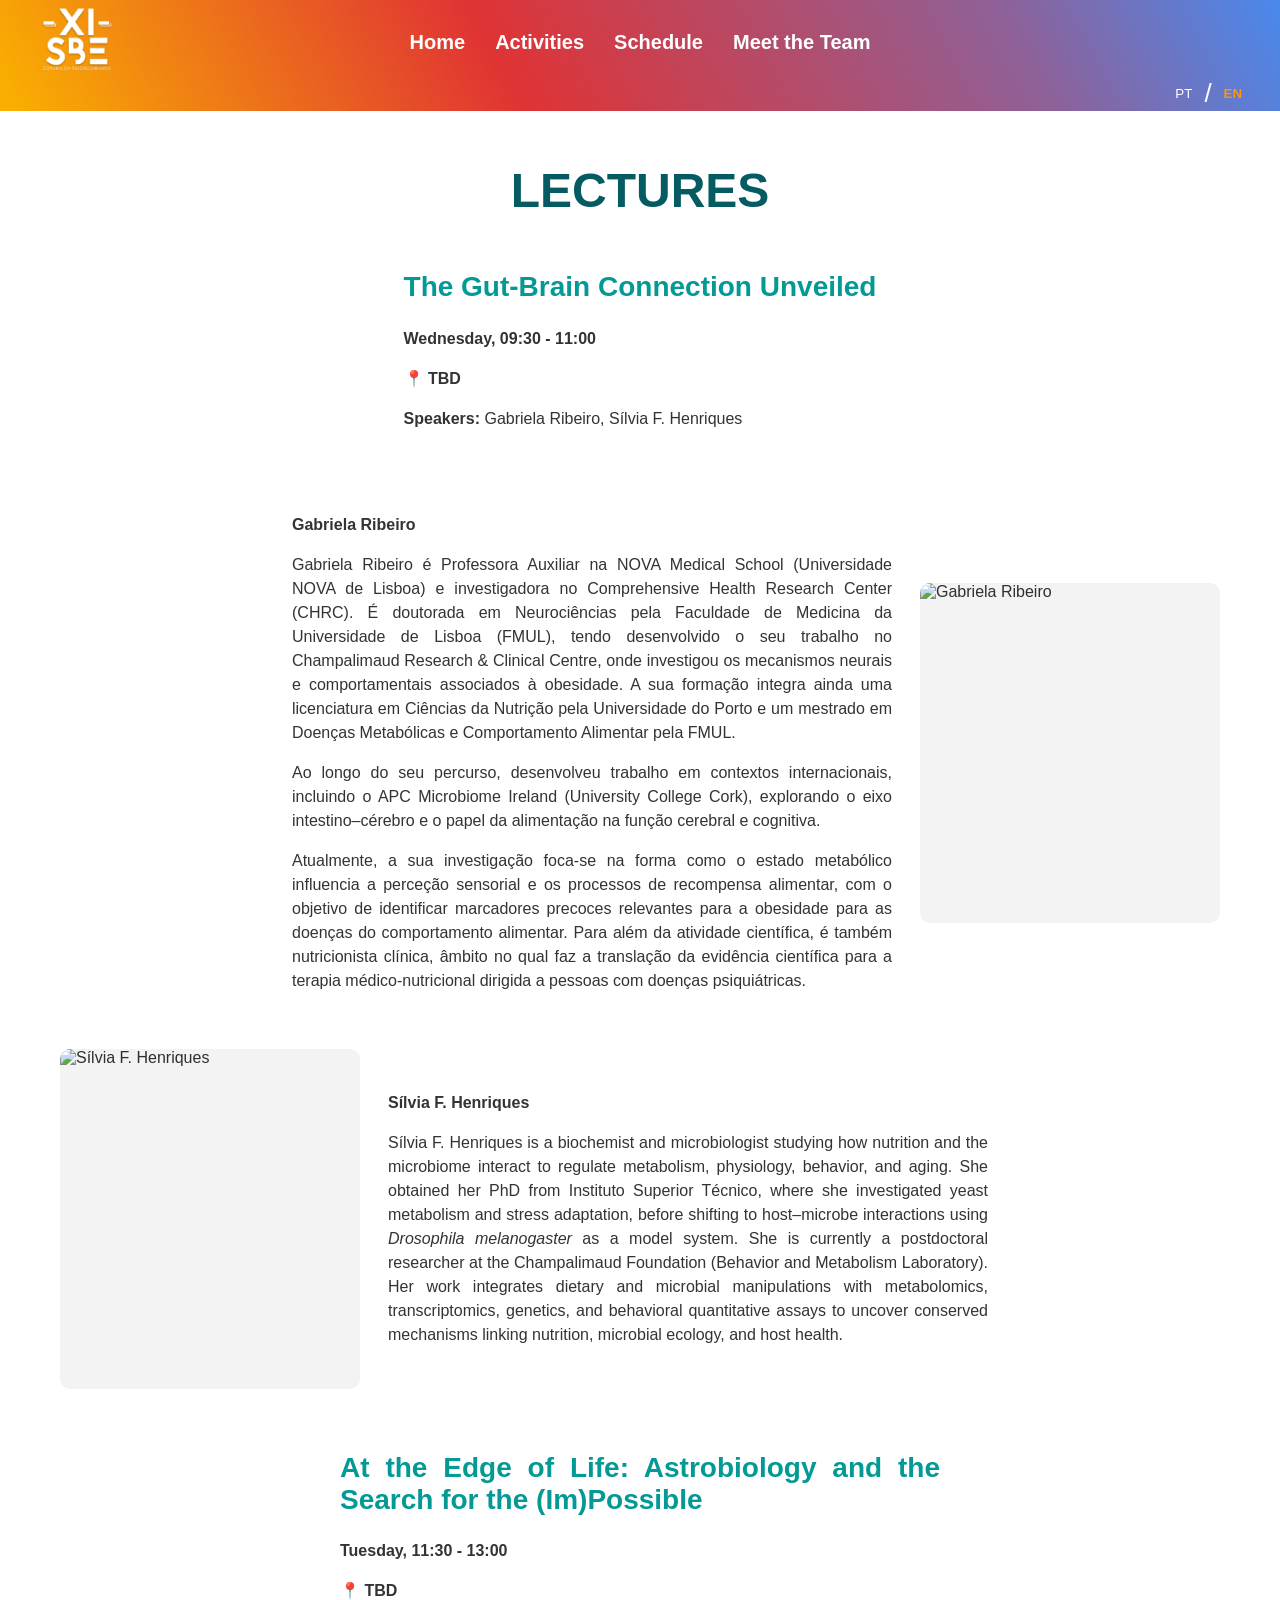
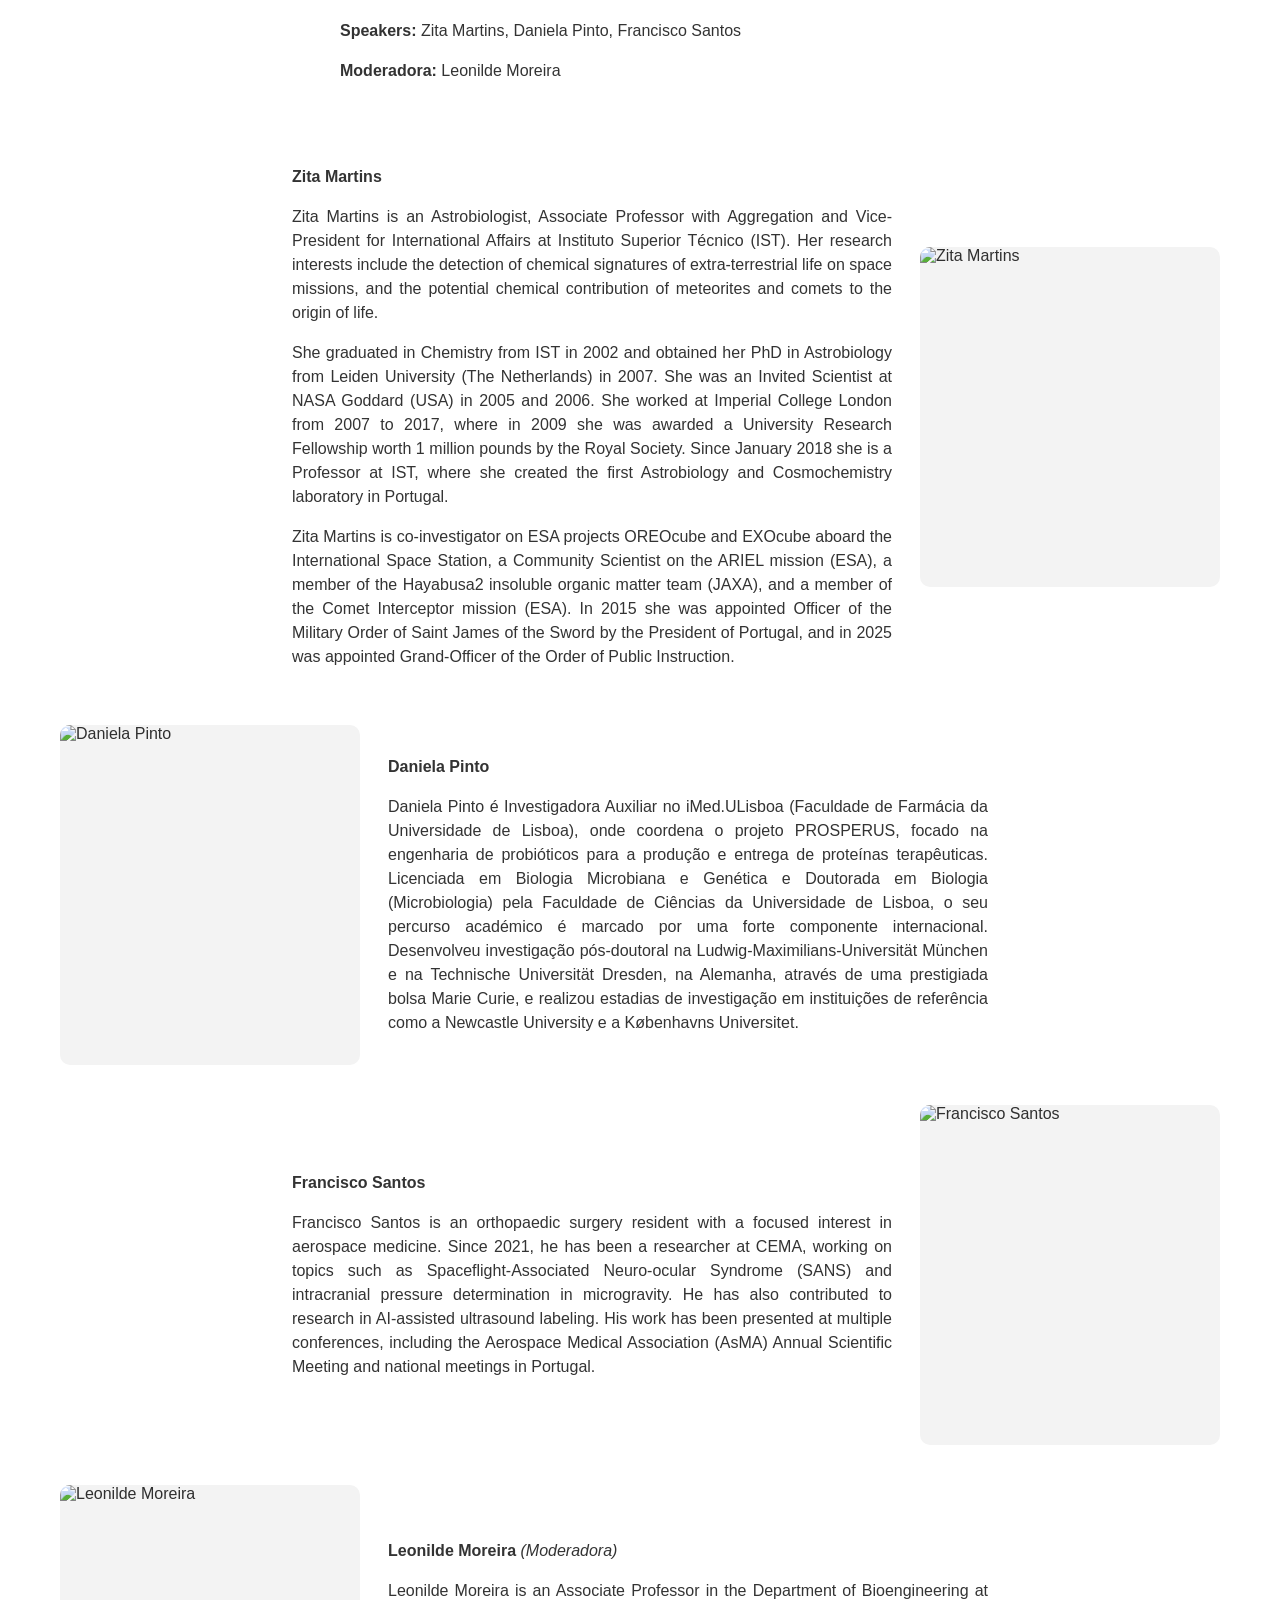
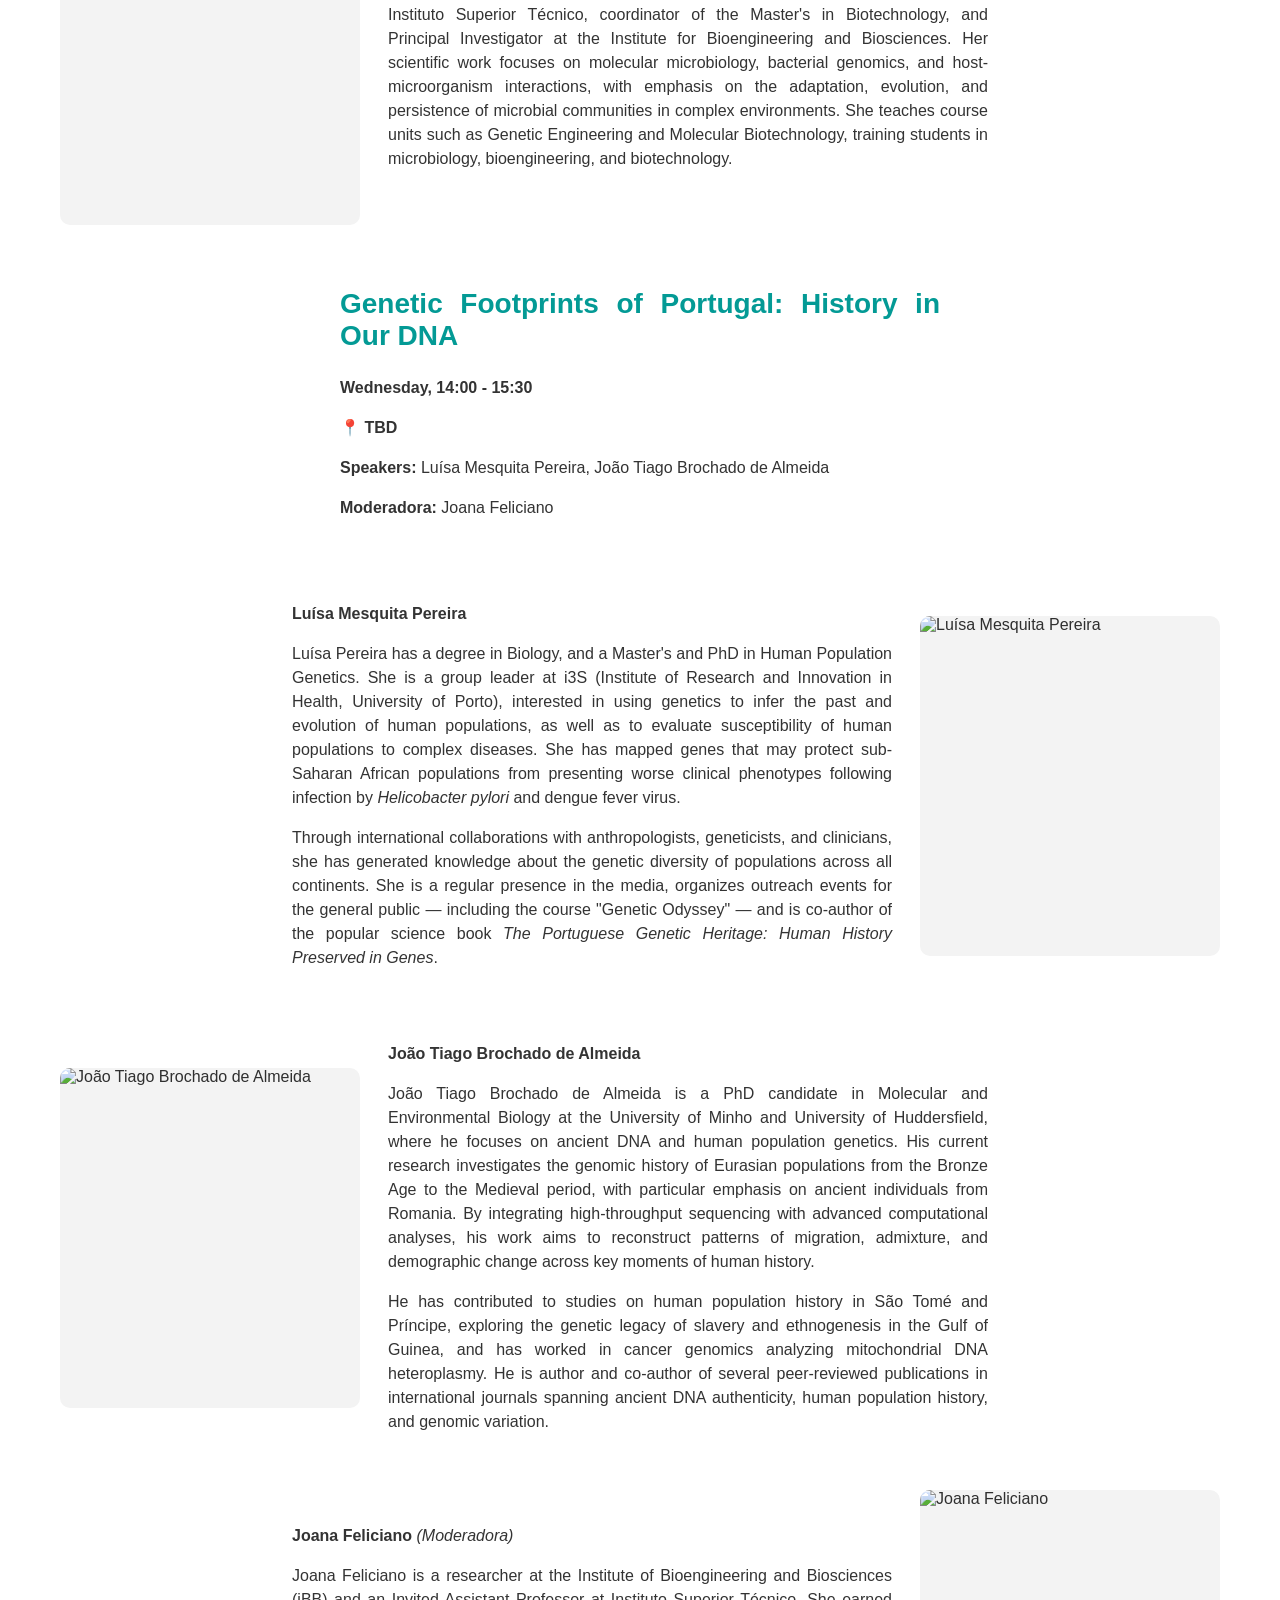
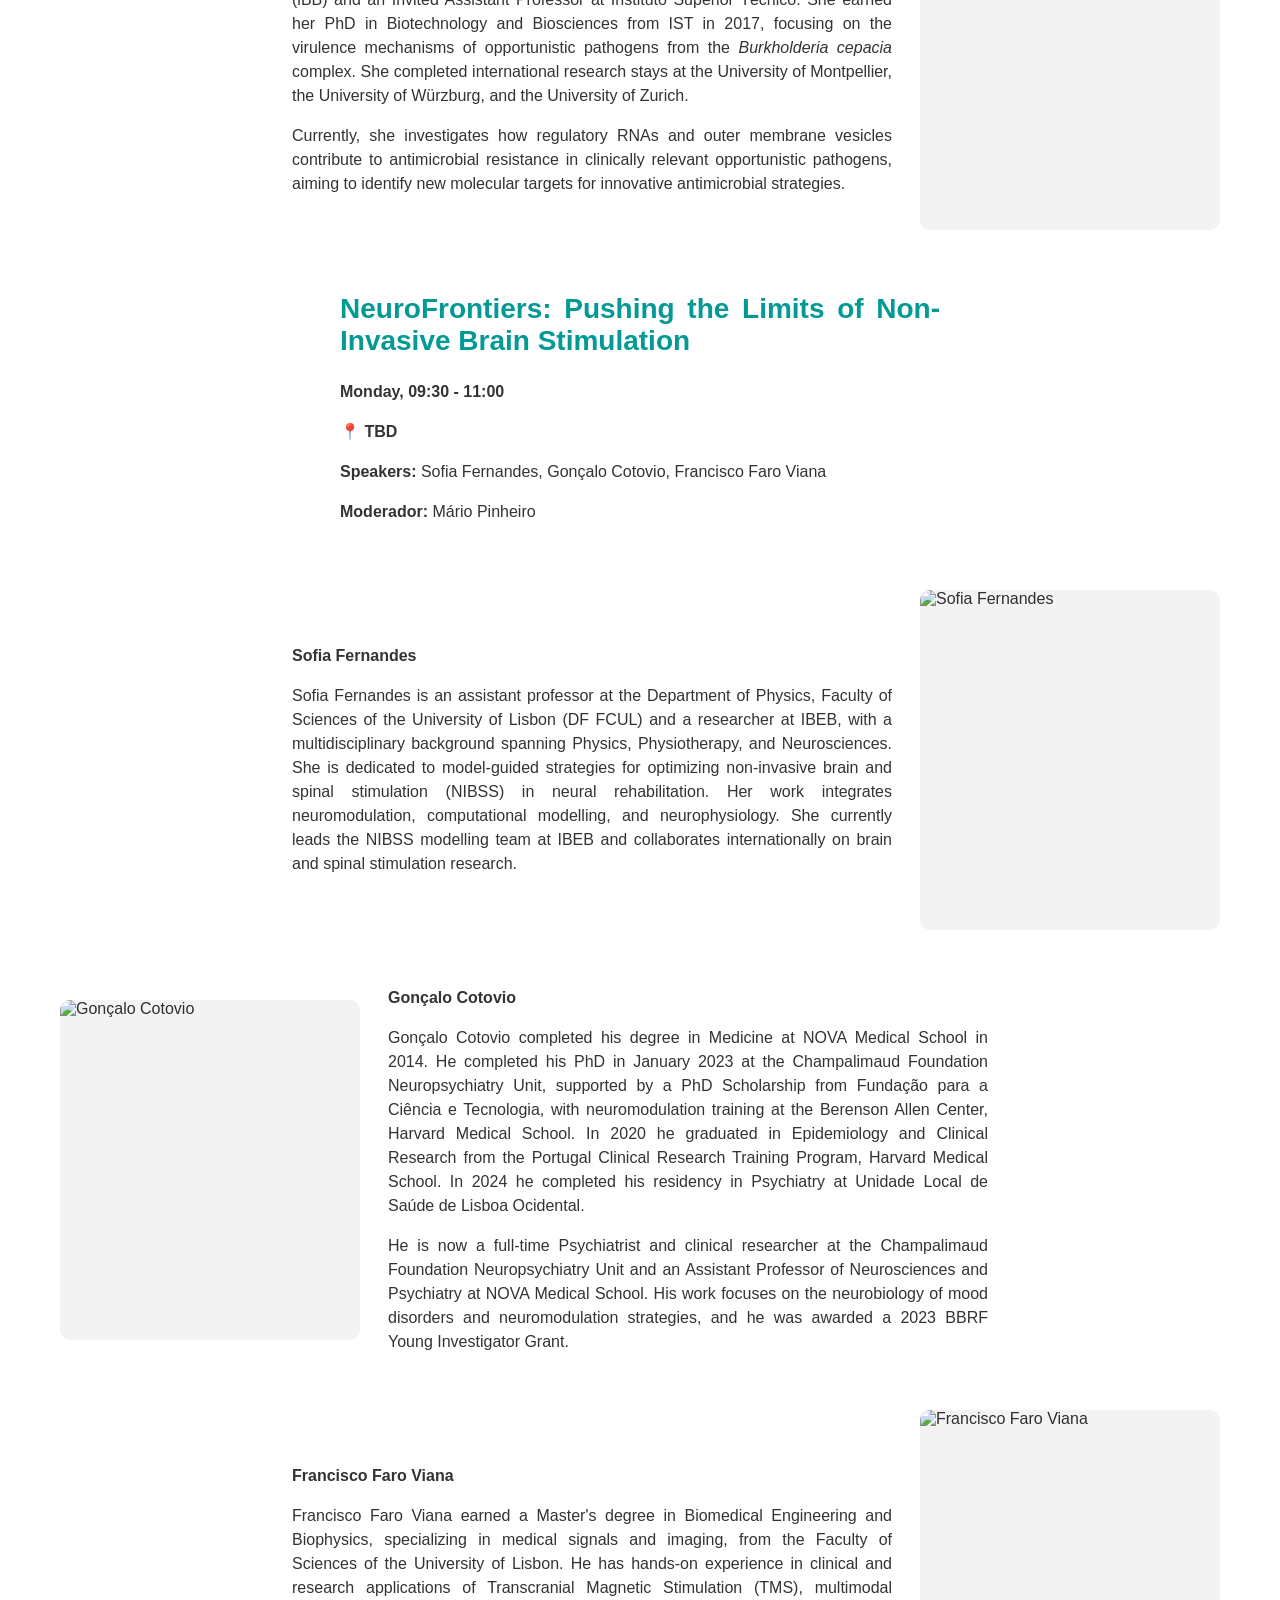
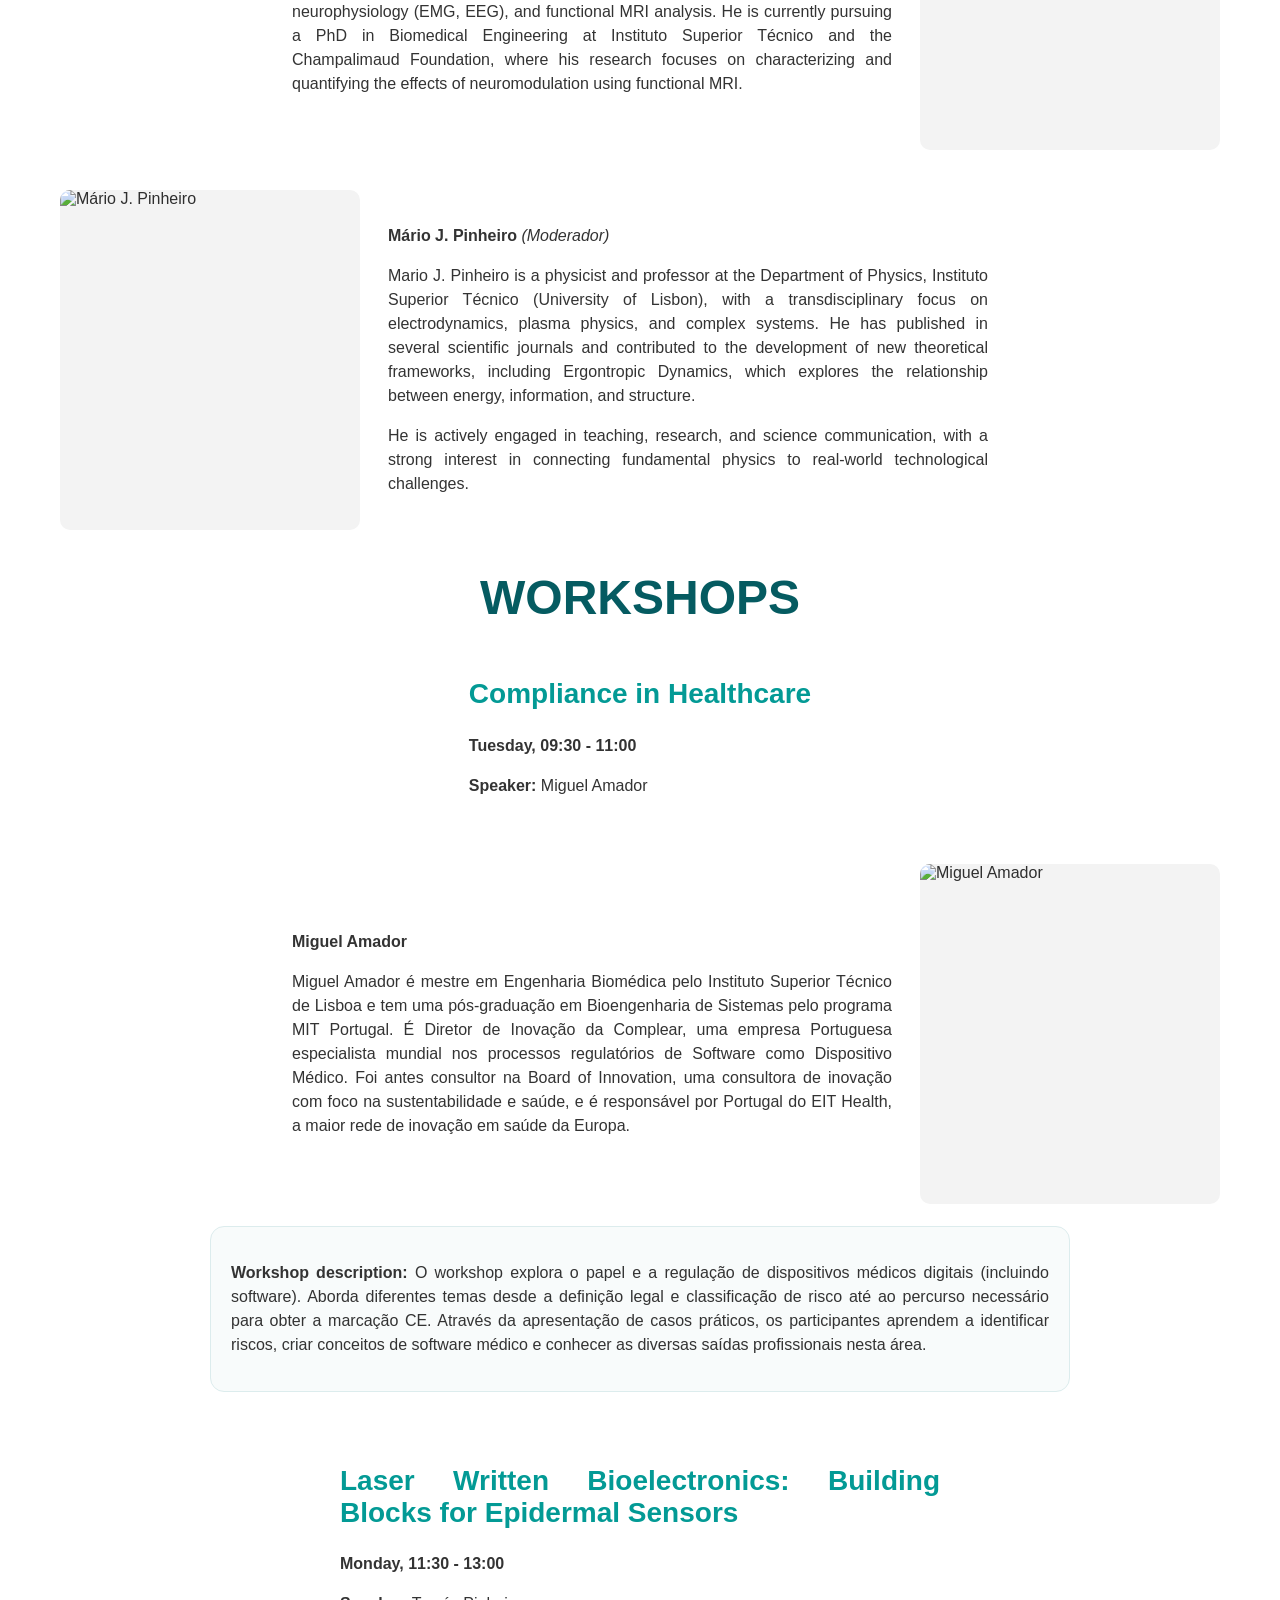
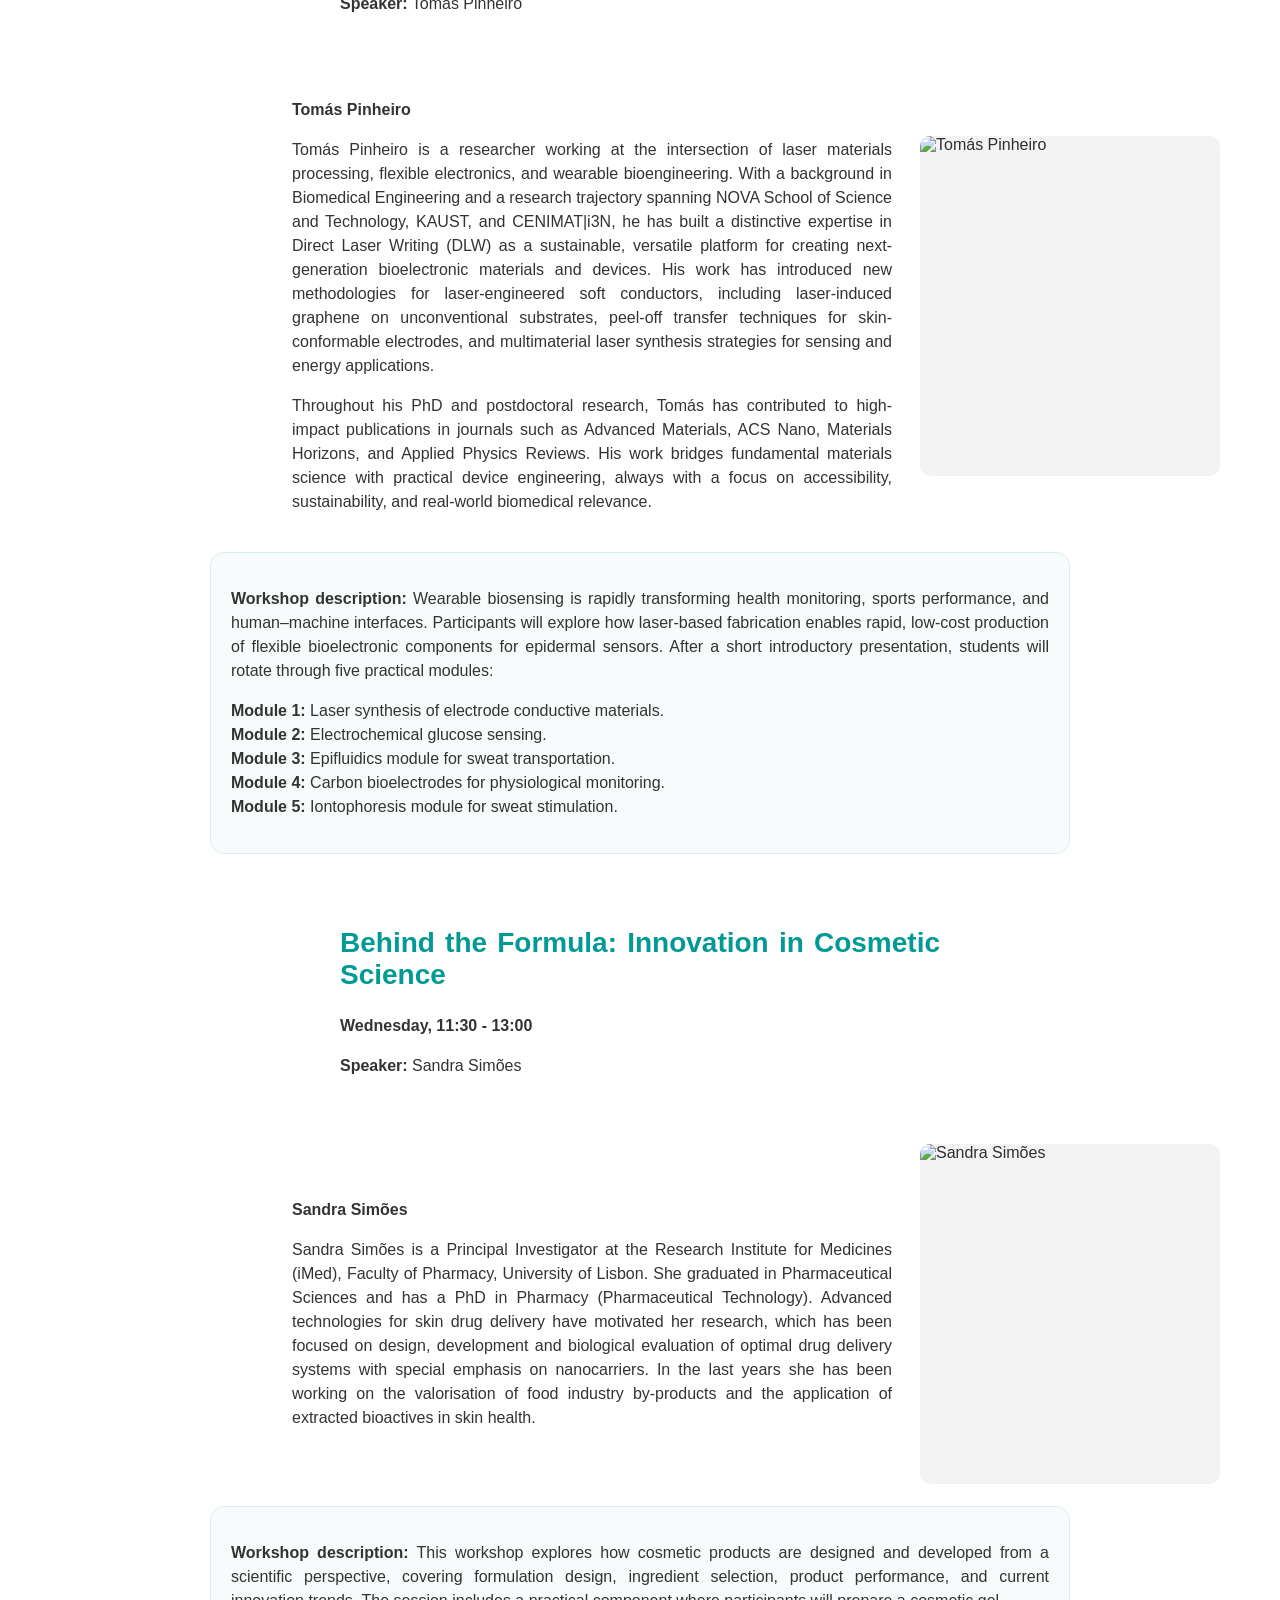
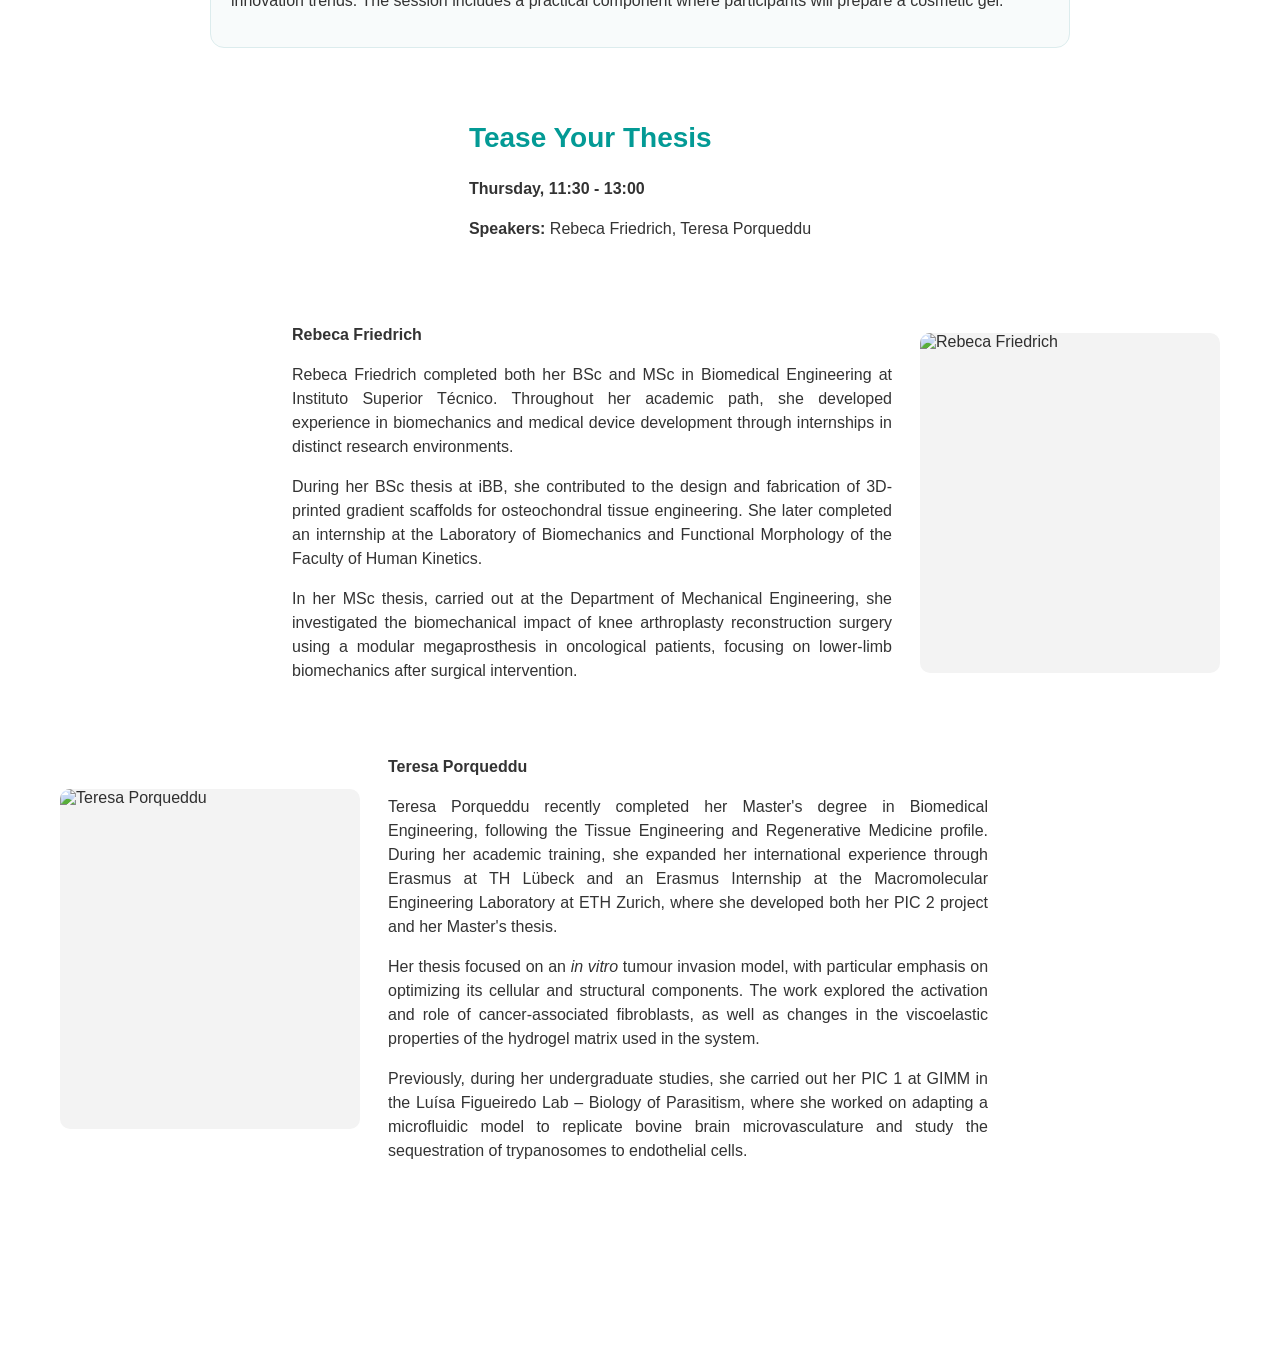
==== commit 71a6bcea: "Merge pull request #32 from catarinasequeira17/translation-toggle-header Translation toggle header" ====
--- a/activities.html
+++ b/activities.html
@@ -342,13 +342,21 @@
             box-shadow: 0 4px 14px rgba(234, 88, 12, 0.35);
             opacity: 0;
             pointer-events: none;
-            transition: opacity 0.3s ease, transform 0.3s ease;
+            transition: opacity 0.3s ease;
             z-index: 999;
+            touch-action: manipulation;
         }
 
         #back-to-top.visible {
             opacity: 1;
             pointer-events: auto;
+        }
+
+        @media (max-width: 600px) {
+            #back-to-top {
+                padding: 16px 36px;
+                font-size: 22px;
+            }
         }
     </style>
 </head>
@@ -894,7 +902,7 @@
 </main>
 <div id="footer-placeholder"></div>
 
-<button id="back-to-top" onclick="window.scrollTo({ top: 0, behavior: 'smooth' })" aria-label="Back to top">↑</button>
+<button id="back-to-top" aria-label="Back to top">↑</button>
 
 <script>
     function normalizeText(value) {
@@ -1137,6 +1145,11 @@
             container.innerHTML = "";
             const fragment = document.createRange().createContextualFragment(data);
             container.appendChild(fragment);
+            const savedLanguage = localStorage.getItem("siteLanguage") || "en";
+
+            if (typeof applyLanguage === "function") {
+                applyLanguage(savedLanguage);
+            }
         });
 
     loadPartial('footer.html', 'footer-placeholder');
@@ -1151,9 +1164,25 @@
 
     window.addEventListener('resize', resetSpeakerCardsForDesktop);
 
+    const backToTopBtn = document.getElementById('back-to-top');
+    const scrollToTop = () => window.scrollTo({ top: 0, behavior: 'smooth' });
+    backToTopBtn.addEventListener('click', scrollToTop);
+    backToTopBtn.addEventListener('touchend', (e) => { e.preventDefault(); scrollToTop(); });
+
     window.addEventListener('scroll', () => {
         const btn = document.getElementById('back-to-top');
         btn.classList.toggle('visible', window.scrollY > 300);
+
+        const footer = document.getElementById('footer-placeholder');
+        if (footer) {
+            const footerTop = footer.getBoundingClientRect().top;
+            const viewportHeight = window.innerHeight;
+            if (footerTop < viewportHeight) {
+                btn.style.bottom = (viewportHeight - footerTop + 8) + 'px';
+            } else {
+                btn.style.bottom = '24px';
+            }
+        }
     });
 </script>
 
